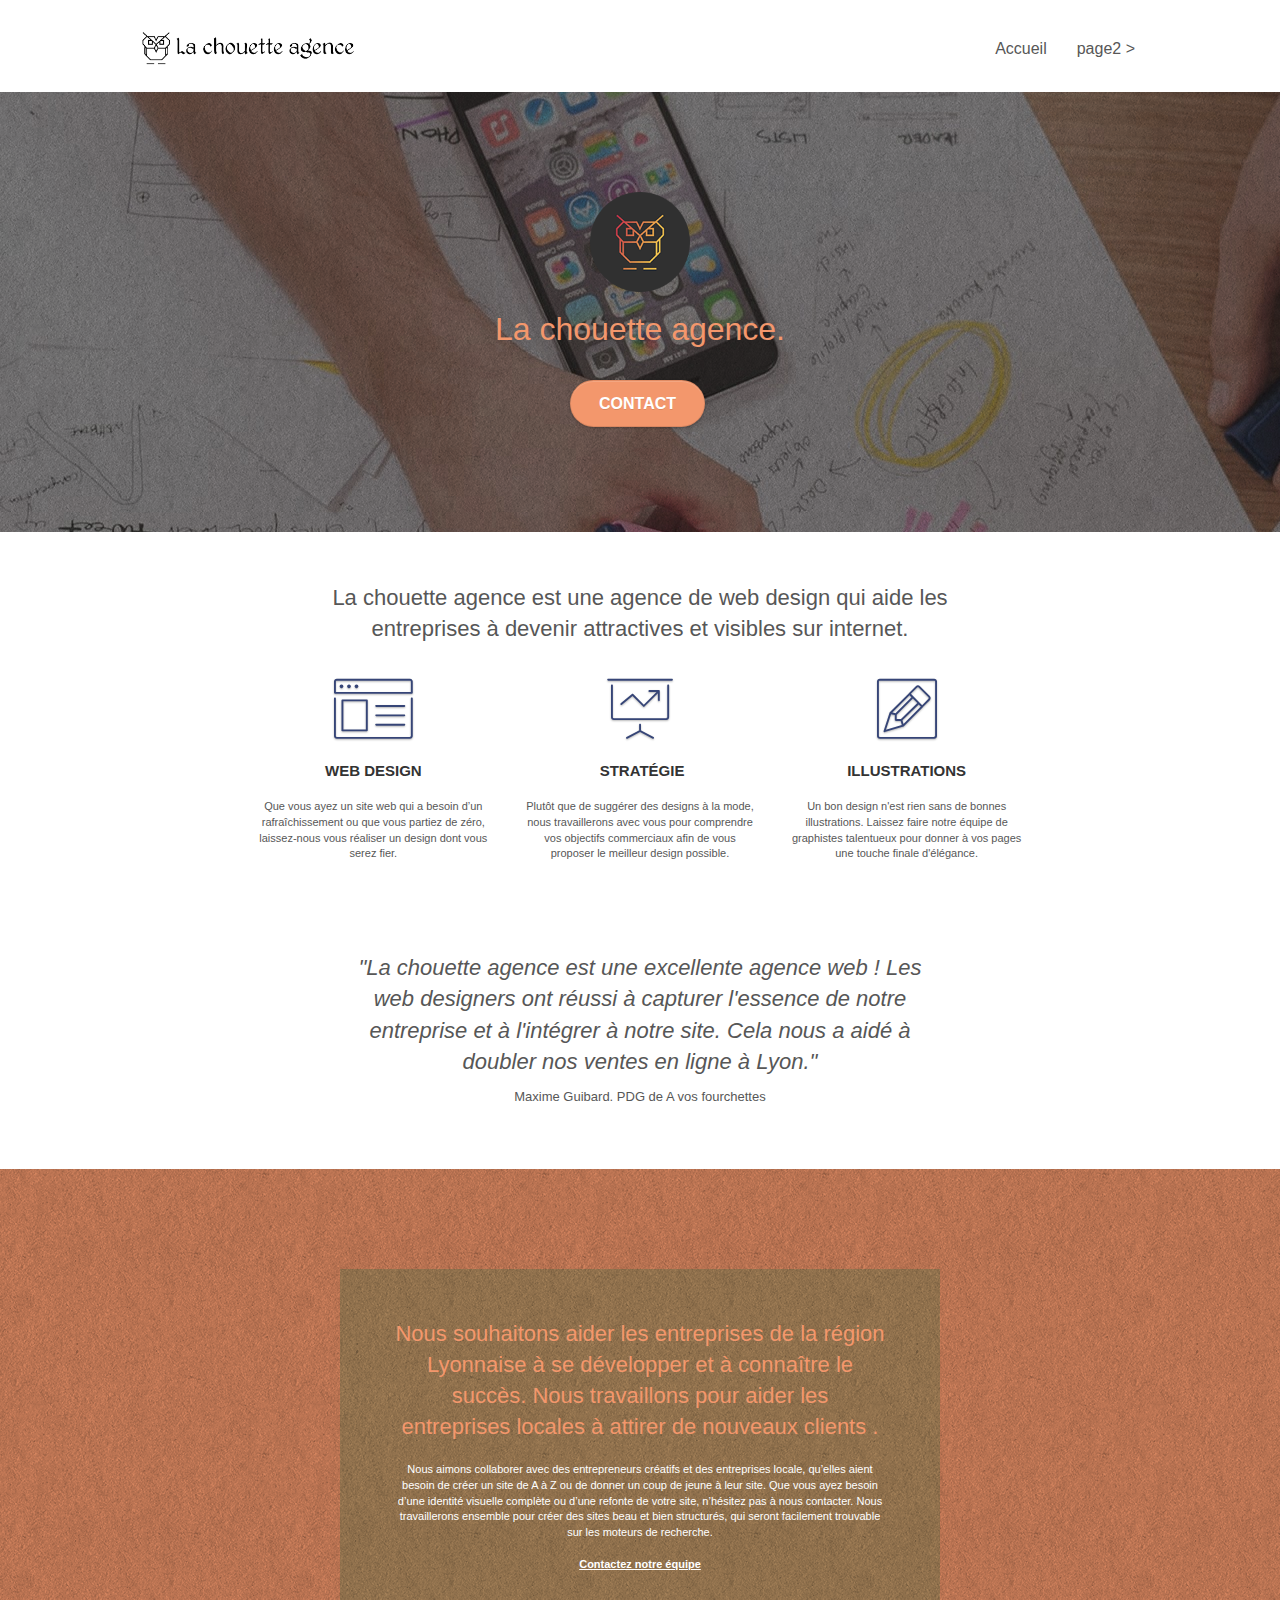
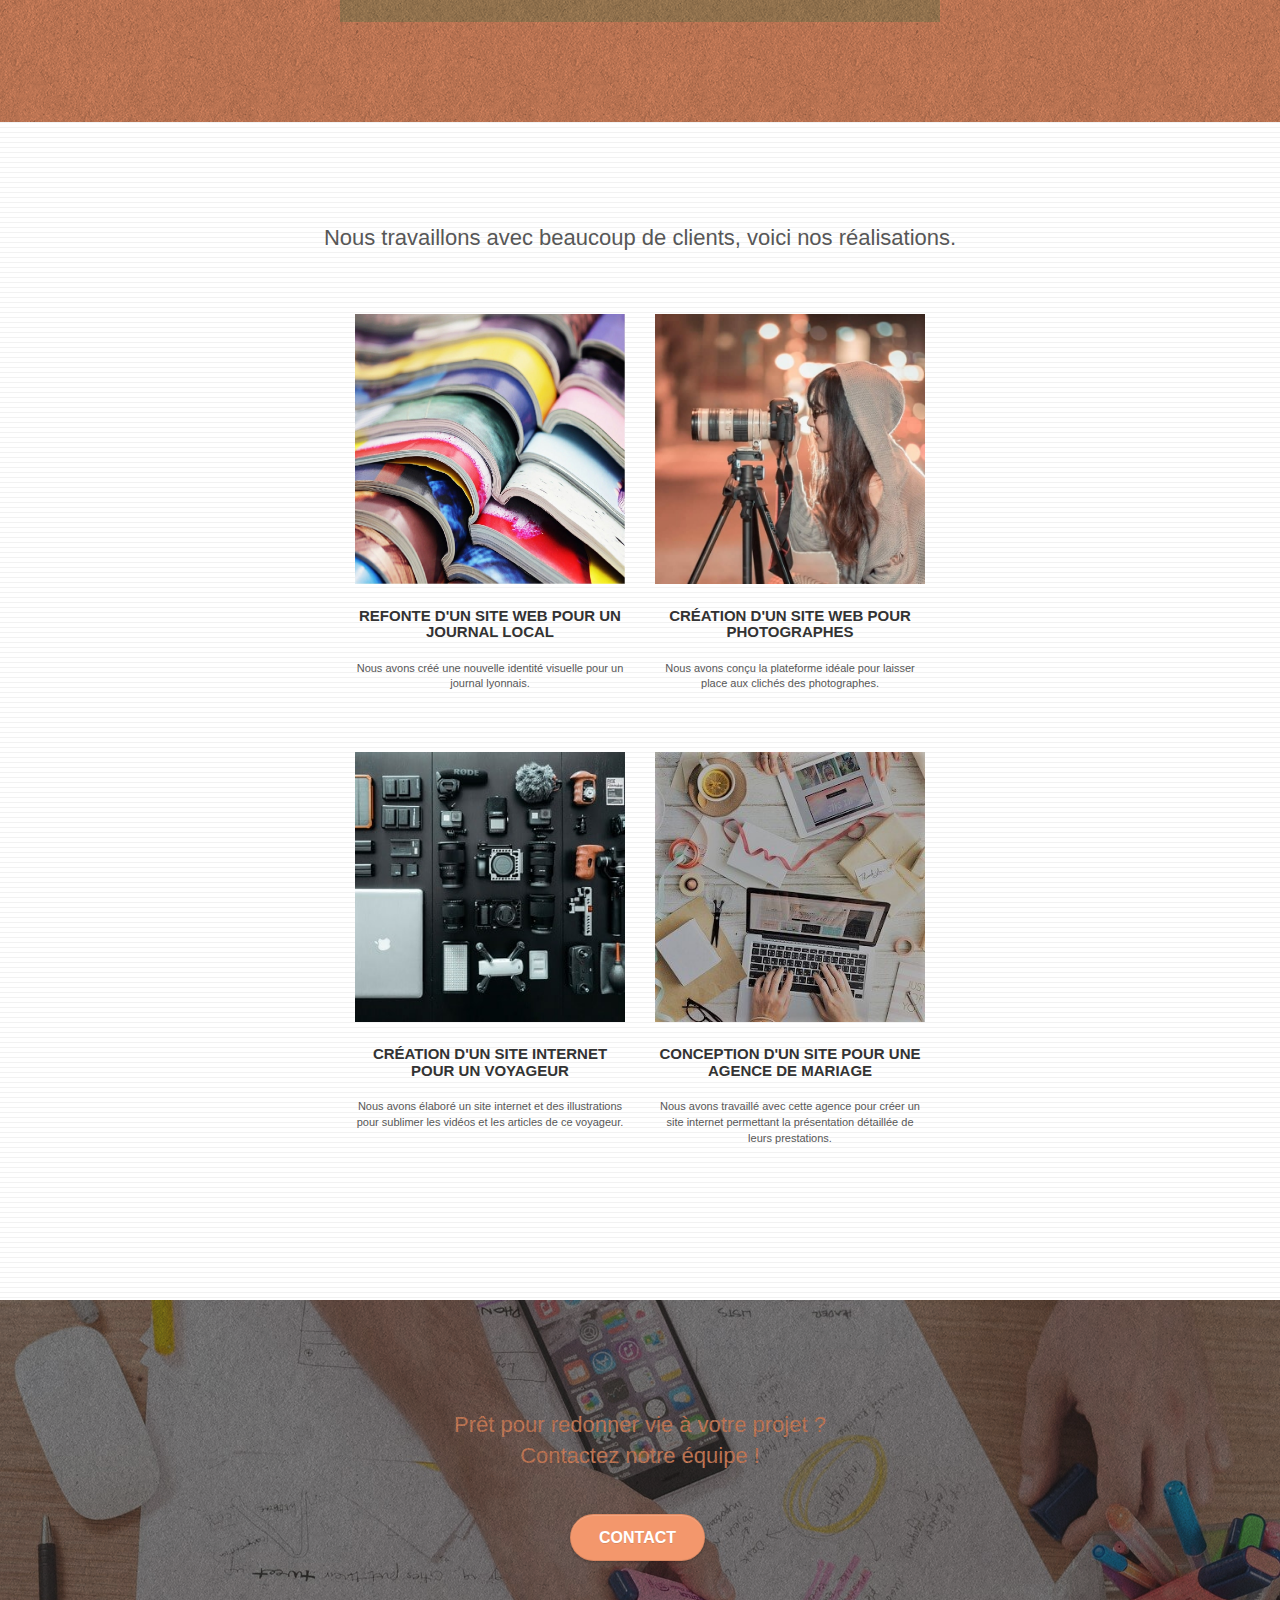
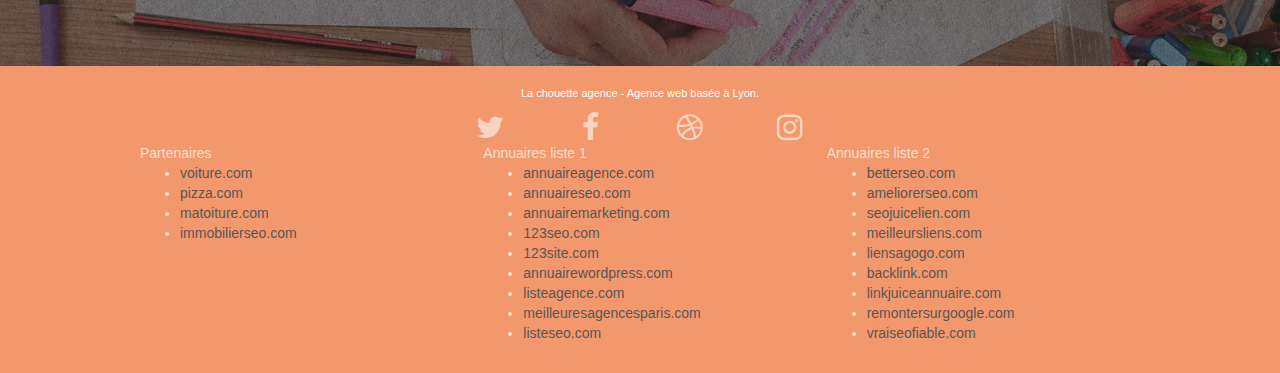
==== index.html @ 2f082a7e "minify css" ====
<!doctype html>
<html lang="fr">
<head>
    <meta charset="utf-8">
    <meta name="keywords" content="agence design paris, agence web à paris, stratégie web, web design, illustrations, design de site web, site web">
    
    <!--Modification de la balise meta description-->
    <meta name="description" content="La chouette agence est une entreprise de webdesign basée sur Lyon qui aide les entreprises à devenir attractives et visibles sur internet.">
    
    <!--Ajout de la balise meta-titre qui apparait dans les résultats des moteurs de recherche.-->
	<title>La chouette agence, experte en webdesign</title>
    
    <meta name="viewport" content="width=device-width, initial-scale=1.0, viewport-fit=cover">
    <link rel="shortcut icon" type="image/png" href="favicon.jpg">
    
	<link rel="stylesheet" type="text/css" href="./css/bootstrap-min.css">
	<link rel="stylesheet" type="text/css" href="style.css">
	<link rel="stylesheet" type="text/css" href="./css/font-awesome-min.css">
	<link rel="stylesheet" type="text/css" href="./css/et-line-min.css">
	
	<!--Ajout de La balise attribut hreflang-->
	<link rel="alternate" hreflang="fr-fr" href="https://aylwen.github.io/GaelleGaret_4_13022021/" />
    
    
    <!--Rajout de defer pour chargerle js sans bloquer le rendu HTML-->
	<script src="./js/jquery-2.1.0.js" defer></script>
	<script src="./js/bootstrap.js" defer></script>
	<script src="./js/blocs.js" defer></script>
	<script src="./js/jquery.touchSwipe.js" defer></script>
	<script src="./js/gmaps.js" defer></script>

    <title>.</title>

    
<!-- Analytics -->
 
<!-- Analytics END -->
    
</head>
<body>
<!-- Principal conteneur -->
<div class="page-container">
    
<!-- bloc-0 -->
<div class="bloc bgc-white l-bloc " id="bloc-0">
	<div class="container bloc-sm">

		<nav class="navbar row">
			<div class="navbar-header">
				<!--<div class="keywords" style="color:#cccccc;font-size:1px;">Agence web à paris, stratégie web, web design, illustrations, design de site web, site web, web, internet, site internet, site</div>-->
				<a class="navbar-brand" href="index.html"><img src="img/la-chouette-agence.png" alt="logo de l'agence webdesign, la meilleure agence" height="40" /></a>
				<!--<div class="keywords" style="color:#cccccc;font-size:1px;">Agence web à paris, stratégie web, web design, illustrations, design de site web, site web, web, internet, site internet, site</div>-->
				<button id="nav-toggle" type="button" class="ui-navbar-toggle navbar-toggle" data-toggle="collapse" data-target=".navbar-1">
					<span class="sr-only">Toggle navigation</span><span class="icon-bar"></span><span class="icon-bar"></span><span class="icon-bar"></span>
				</button>
			</div>
			<div class="collapse navbar-collapse navbar-1 special-dropdown-nav">
				<ul class="site-navigation nav navbar-nav">
					<li>
						<a href="index.html">Accueil</a>
					</li>
					<li>
					</li>
					<li>
						<a href="page2.html">page2 &gt;</a>
					</li>
				</ul>
			</div>
		</nav>
	</div>
</div>
<!-- bloc-0 END -->

<!-- bloc-1-presentation -->
<div class="bloc bgc-dark-slate-blue bg-banniere d-bloc bg-t-edge bloc-bg-texture texture-paper b-parallax" id="bloc-1-hero">
	<div class="container bloc-lg">
		<div class="row tight-width-whitespace">
			<div class="col-sm-12">
				<img src="img/logo-min.png" class="center-block image-resize-mode" width="100" alt="logo de la chouette agence" />
				<h1 class="text-center hero-bloc-text tc-white ">
					La chouette agence.
				</h1>
				<div class="text-center">
					<a href="page2.html" class="btn btn-lg btn-clean btn-rd cta-hero btn-atomic-tangerine" id="cta-hero">Contact</a>
				</div>
			</div>
		</div>
	</div>
</div>
<!-- bloc-1-presentation END -->

<!-- bloc-2-services -->
<div class="bloc bgc-white l-bloc" id="bloc-2-services">
	<div class="container bloc-md">
		<div class="row">
			<div class="col-sm-12 text-center">
				<!--modification SEO <img alt="agence web, agence web paris, web design paris, stratégie web" src="img/title.png" /> -->
                <p class="text-img1">La chouette agence est une agence de web design qui aide les entreprises à devenir attractives et visibles sur internet.</p>
			</div>
		</div>
		<div class="row voffset-lg med-width-whitespace">
			<div class="col-sm-4">
				<div class="text-center">
					<span class="et-icon-browser sm-shadow icon-dark-slate-blue icons icon-lg"></span>
				</div>
				<h3 class="mg-md text-center">
					Web design
				</h3>
				<p class="text-center ">
					Que vous ayez un site web qui a besoin d&rsquo;un rafraîchissement ou que vous partiez de zéro, laissez-nous vous réaliser un design dont vous serez fier.
				</p>
			</div>
			<div class="col-sm-4">
				<div class="text-center">
					<span class="et-icon-presentation sm-shadow icon-dark-slate-blue icons icon-lg"></span>
				</div>
				<h3 class="mg-md text-center">
					&nbsp;Stratégie
				</h3>
				<p class="text-center ">
					Plutôt que de suggérer des designs à la mode, nous travaillerons avec vous pour comprendre vos objectifs commerciaux afin de vous proposer le meilleur design possible.<br>
				</p>
			</div>
			<div class="col-sm-4">
				<div class="text-center">
					<span class="et-icon-edit sm-shadow icon-dark-slate-blue icons icon-lg"></span>
				</div>
				<h3 class="mg-md text-center">
					Illustrations
				</h3>
				<p class="text-center ">
					Un bon design n'est rien sans de bonnes illustrations. Laissez faire notre équipe de graphistes talentueux pour donner à vos pages une touche finale d'élégance.
				</p>
			</div>
		</div>
		<div class="row voffset-lg voffset">
			<div class="col-xs-12 col-md-8 col-md-offset-2 text-center">
				<!--modification SEO <img alt="agence web, agence web paris, web design paris, stratégie web" src="img/citation.png" /> -->
                <p class="text-img2">
                    <em>"La chouette agence est une excellente agence web ! Les web designers ont réussi à capturer l'essence de notre entreprise et à l'intégrer à notre site. Cela nous a aidé à doubler nos ventes en ligne à Lyon."</em>
                    <br>
                    <span class="nom_auteur">Maxime Guibard. PDG de A vos fourchettes</span>
                </p>
			</div>
		</div>
	</div>
</div>
<!-- bloc-2-services END -->

<!-- bloc-3-what-i-do -->
<div class="bloc tc-white bgc-atomic-tangerine bg-presentation d-bloc bloc-bg-texture texture-paper b-parallax" id="bloc-3-what-i-do">
	<div class="container bloc-lg">
		<div class="row tight-width-whitespace black-background">
			<div class="col-sm-12">
				<h2 class="mg-md text-center tc-white">
					Nous souhaitons aider les entreprises de la région Lyonnaise à se développer et à connaître le succès. Nous travaillons pour aider les entreprises locales à attirer de nouveaux clients .<br>
				</h2>
				<p class="text-center white">
					Nous aimons collaborer avec des entrepreneurs créatifs et des entreprises locale, qu’elles aient besoin de créer un site de A à Z ou de donner un coup de jeune à leur site. Que vous ayez besoin d’une identité visuelle complète ou d’une refonte de votre site, n’hésitez pas à nous contacter. Nous travaillerons ensemble pour créer des sites beau et bien structurés, qui seront facilement trouvable sur les moteurs de recherche. <br><br><a class="ltc-white bold-link" href="page2.html">Contactez notre équipe</a><br>
				</p>
			</div>
		</div>
	</div>
</div>
<!-- bloc-3-what-i-do END -->

<!-- bloc-4-portfolio -->
<div class="bloc bgc-white bg-lines-h2-bg bg-repeat l-bloc" id="bloc-4-portfolio">
	<div class="container bloc-lg">
		<div class="row">
			<div class="col-sm-12 text-center">
				<!-- modification SEO <img alt="agence web, agence web paris, web design paris, stratégie web" src="img/title2.png" /> -->
				<p class="text-img3">Nous travaillons avec beaucoup de clients, voici nos réalisations.</p>
			</div>
		</div>
		<div class="row tight-width-whitespace portfolio-row">
			<div class="col-sm-6">
				<a href="#" data-lightbox="img/1-min.jpg" data-gallery-id="gallery-1" data-caption="Refonte d'un site web pour un journal local" data-frame="snapshot-lb"><img src="img/1-min.jpg" alt="image d'exemple montrant la refonte du site web pour un journal" class="img-responsive portfolio-thumb" /></a>
				<h3 class="mg-md text-center">
					Refonte d'un site web pour un journal local
				</h3>
				<p class="text-center">
					Nous avons créé une nouvelle identité visuelle pour un journal lyonnais.
				</p>
			</div>
			<div class="col-sm-6">
				<a href="#" data-lightbox="img/2-min.jpg" data-gallery-id="gallery-1" data-caption="Création d'un site web pour photographes" data-frame="snapshot-lb"><img src="img/2-min.jpg" class="img-responsive portfolio-thumb" alt="image d'exemple montrant la création d'un site web pour des photographes" /></a>
				<h3 class="mg-md text-center">
					Création d'un site web pour photographes
				</h3>
				<p class="text-center">
					Nous avons conçu la plateforme idéale pour laisser place aux clichés des photographes.
				</p>
			</div>
		</div>
		<div class="row tight-width-whitespace portfolio-row">
			<div class="col-sm-6">
				<a href="#" data-lightbox="img/3-min.jpg" data-gallery-id="gallery-1" data-caption="Création d'un site internet pour un voyageur" data-frame="snapshot-lb"><img src="img/3-min.jpg" class="img-responsive portfolio-thumb" alt="image d'exemple montrant la création d'un site web pour voyageur"/></a>
				<h3 class="mg-md text-center">
					Création d'un site internet pour un voyageur
				</h3>
				<p class="text-center">
					Nous avons élaboré un site internet et des illustrations pour sublimer les vidéos et les articles de ce voyageur.
				</p>
			</div>
			<div class="col-sm-6">
				<a href="#" data-lightbox="img/4.jpg" data-gallery-id="gallery-1" data-caption="Conception d'un site pour une agence de mariage" data-frame="snapshot-lb"><img src="img/4.jpg" class="img-responsive portfolio-thumb" alt="image d'exemple montrant la création d'un site web pour une agence de mariage" /></a>
				<h3 class="mg-md text-center">
					Conception d'un site pour une agence de mariage
				</h3>
				<p class="text-center">
					Nous avons travaillé avec cette agence pour créer un site internet permettant la présentation détaillée de leurs prestations.
				</p>
			</div>
		</div>
	</div>
</div>
<!-- bloc-4-portfolio END -->

<!-- bloc-5-cta -->
<div class="bloc bgc-dark-slate-blue bg-banniere d-bloc bloc-bg-texture texture-paper" id="bloc-5-cta">
	<div class="container bloc-lg">
		<div class="row">
			<h2 class="mg-md text-center tc-white">
				Prêt pour redonner vie à votre projet ?<br>Contactez notre équipe !
			</h2>
			<div class="col-sm-12 text-center">
				<a href="page2.html" class="btn btn-atomic-tangerine btn-clean btn-rd btn-lg cta-hero">Contact</a>
			</div>
		</div>
	</div>
</div>
<!-- bloc-5-cta END -->

<!-- Footer - bloc-8 -->
<div class="bloc bgc-atomic-tangerine d-bloc" id="bloc-8">
	<div class="container bloc-sm">
		<div class="row">
			<div class="col-sm-12">
				<p class="text-center white">
					La chouette agence - Agence web basée à Lyon.<br>
				</p>
				<div class="row row-no-gutters social">
					<div class="col-sm-3">
						<div class="text-center">
							<a class="social" href="index.html"><span class="fa fa-twitter icon-md"></span></a>
						</div>
					</div>
					<div class="col-sm-3">
						<div class="text-center">
							<a class="social" href="index.html"><span class="fa fa-facebook icon-md"></span></a>
						</div>
					</div>
					<div class="col-sm-3">
						<div class="text-center">
							<a class="social" href="index.html"><span class="fa fa-dribbble icon-md"></span></a>
						</div>
					</div>
					<div class="col-sm-3">
						<div class="text-center">
							<a class="social" href="index.html"><span class="fa fa-instagram icon-md"></span></a>
						</div>
					</div>
					<!--<div class="keywords" style="color:#F3976C;">Agence web à paris, stratégie web, web design, illustrations, design de site web, site web, web, internet, site internet, site</div>-->
				</div>
				<div class="row">
					<div class="col-sm-4">
						Partenaires
							<ul>
								<li><a href="voiture.com">voiture.com</a></li>
								<li><a href="pizza.com">pizza.com</a></li>
								<li><a href="matoiture.com">matoiture.com</a></li>
								<li><a href="immobilierseo.com">immobilierseo.com</a></li>
							</ul>		
					</div>
					<div class="col-sm-4">
						Annuaires liste 1
						<ul>
							<li><a href="annuaireagence.com">annuaireagence.com</a></li>
							<li><a href="annuaireseo.com">annuaireseo.com</a></li>
							<li><a href="annuairemarketing.com">annuairemarketing.com</a></li>
							<li><a href="123seoture.com">123seo.com</a></li>
							<li><a href="123site.com">123site.com</a></li>
							<li><a href="annuairewordpress.com">annuairewordpress.com</a></li>
							<li><a href="listeagence.com">listeagence.com</a></li>
							<li><a href="meilleuresagencesparis.com">meilleuresagencesparis.com</a></li>
							<li><a href="listeseo.com">listeseo.com</a></li>
						</ul>
					</div>
					<div class="col-sm-4">
						Annuaires liste 2
						<ul>
							<li><a href="betterseo.com">betterseo.com</a></li>
							<li><a href="ameliorerseo.com">ameliorerseo.com</a></li>
							<li><a href="seojuicelien.com">seojuicelien.com</a></li>
							<li><a href="meilleursliens.com">meilleursliens.com</a></li>
							<li><a href="liensagogo.com">liensagogo.com</a></li>
							<li><a href="backlink.com">backlink.com</a></li>
							<li><a href="linkjuiceannuaire.com">linkjuiceannuaire.com</a></li>
							<li><a href="remontersurgoogle.com">remontersurgoogle.com</a></li>
							<li><a href="vraiseofiable.com">vraiseofiable.com</a></li>
						</ul>
					</div>
				</div>
			</div>
		</div>
	</div>
</div>
<!-- Footer - bloc-8 END -->

</div>
<!-- Principal conteneur END -->
    

</body>
</html>
---- style.css ----
body {
    margin: 0;
    padding: 0;
    background: #FFF;
    overflow-x: hidden;
    -webkit-font-smoothing: antialiased;
    -moz-osx-font-smoothing: grayscale;
}

a,
button {
    transition: all .3s ease-in-out;
    outline: none!important;
}

a:hover {
    text-decoration: none;
    cursor: pointer;
}

#page-loading-blocs-notifaction {
    position: fixed;
    top: 0;
    bottom: 0;
    width: 100%;
    z-index: 100000;
    background: #FFFFFF url("img/pageload-spinner.gif") no-repeat center center;
}

.bloc {
    width: 100%;
    clear: both;
    background: 50% 50% no-repeat;
    padding: 0 50px;
    -webkit-background-size: cover;
    -moz-background-size: cover;
    -o-background-size: cover;
    background-size: cover;
    position: relative;
}

.bloc .container {
    padding-left: 0;
    padding-right: 0;
}

.bloc-lg {
    padding: 100px 50px;
}

.bloc-md {
    padding: 50px;
}

.bloc-sm {
    padding: 20px 50px;
}

.bg-center,
.bg-l-edge,
.bg-r-edge,
.bg-t-edge,
.bg-b-edge,
.bg-tl-edge,
.bg-bl-edge,
.bg-tr-edge,
.bg-br-edge,
.bg-repeat {
    -webkit-background-size: auto!important;
    -moz-background-size: auto!important;
    -o-background-size: auto!important;
    background-size: auto!important;
}

.bg-repeat {
    background: repeat;
}

.bg-t-edge {
    background: top no-repeat;
}

.bloc-bg-texture::before {
    content: "";
    background-size: 2px 2px;
    position: absolute;
    top: 0;
    bottom: 0;
    left: 0;
    right: 0;
}

.texture-paper::before {
    background: url("img/texture-paper-min.png");
    background-size: 280px 280px;
}

.b-parallax {
    background-attachment: fixed;
}

.d-bloc {
    color: rgba(255, 255, 255, .7);
}

.d-bloc button:hover {
    color: rgba(255, 255, 255, .9);
}

.d-bloc .icon-round,
.d-bloc .icon-square,
.d-bloc .icon-rounded,
.d-bloc .icon-semi-rounded-a,
.d-bloc .icon-semi-rounded-b {
    border-color: rgba(255, 255, 255, .9);
}

.d-bloc .divider-h span {
    border-color: rgba(255, 255, 255, .2);
}

.d-bloc .a-btn,
.d-bloc .navbar a,
.d-bloc .navbar-brand,
.d-bloc a .icon-sm,
.d-bloc a .icon-md,
.d-bloc a .icon-lg,
.d-bloc a .icon-xl,
.d-bloc h1 a,
.d-bloc h2 a,
.d-bloc h3 a,
.d-bloc h4 a,
.d-bloc h5 a,
.d-bloc h6 a,
.d-bloc p a {
    color: rgba(255, 255, 255, .6);
}

.d-bloc .a-btn:hover,
.d-bloc .navbar a:hover,
.d-bloc .navbar-brand:hover,
.d-bloc a:hover .icon-sm,
.d-bloc a:hover .icon-md,
.d-bloc a:hover .icon-lg,
.d-bloc a:hover .icon-xl,
.d-bloc h1 a:hover,
.d-bloc h2 a:hover,
.d-bloc h3 a:hover,
.d-bloc h4 a:hover,
.d-bloc h5 a:hover,
.d-bloc h6 a:hover,
.d-bloc p a:hover {
    color: rgba(255, 255, 255, 1);
}

.d-bloc .navbar-toggle .icon-bar {
    background: rgba(255, 255, 255, 1);
}

.d-bloc .btn-wire,
.d-bloc .btn-wire:hover {
    color: rgba(255, 255, 255, 1);
    border-color: rgba(255, 255, 255, 1);
}

.d-bloc .panel {
    color: rgba(0, 0, 0, .5);
}

.d-bloc .panel button:hover {
    color: rgba(0, 0, 0, .7);
}

.d-bloc .panel icon {
    border-color: rgba(0, 0, 0, .7);
}

.d-bloc .panel .divider-h span {
    border-color: rgba(0, 0, 0, .1);
}

.d-bloc .panel .a-btn {
    color: rgba(0, 0, 0, .6);
}

.d-bloc .panel .a-btn:hover {
    color: rgba(0, 0, 0, 1);
}

.d-bloc .panel .btn-wire,
.d-bloc .panel .btn-wire:hover {
    color: rgba(0, 0, 0, .7);
    border-color: rgba(0, 0, 0, .3);
}

.d-bloc .panel,
.l-bloc {
    color: rgba(0, 0, 0, .5);
}

.d-bloc .panel button:hover,
.l-bloc button:hover {
    color: rgba(0, 0, 0, .7);
}

.l-bloc .icon-round,
.l-bloc .icon-square,
.l-bloc .icon-rounded,
.l-bloc .icon-semi-rounded-a,
.l-bloc .icon-semi-rounded-b {
    border-color: rgba(0, 0, 0, .7);
}

.d-bloc .panel .divider-h span,
.l-bloc .divider-h span {
    border-color: rgba(0, 0, 0, .1);
}

.d-bloc .panel .a-btn,
.l-bloc .a-btn,
.l-bloc .navbar a,
.l-bloc .navbar-brand,
.l-bloc a .icon-sm,
.l-bloc a .icon-md,
.l-bloc a .icon-lg,
.l-bloc a .icon-xl,
.l-bloc h1 a,
.l-bloc h2 a,
.l-bloc h3 a,
.l-bloc h4 a,
.l-bloc h5 a,
.l-bloc h6 a,
.l-bloc p a {
    color: rgba(0, 0, 0, .6);
}

.d-bloc .panel .a-btn:hover,
.l-bloc .a-btn:hover,
.l-bloc .navbar a:hover,
.l-bloc .navbar-brand:hover,
.l-bloc a:hover .icon-sm,
.l-bloc a:hover .icon-md,
.l-bloc a:hover .icon-lg,
.l-bloc a:hover .icon-xl,
.l-bloc h1 a:hover,
.l-bloc h2 a:hover,
.l-bloc h3 a:hover,
.l-bloc h4 a:hover,
.l-bloc h5 a:hover,
.l-bloc h6 a:hover,
.l-bloc p a:hover {
    color: rgba(0, 0, 0, 1);
}

.l-bloc .navbar-toggle .icon-bar {
    color: rgba(0, 0, 0, .6);
}

.d-bloc .panel .btn-wire,
.d-bloc .panel .btn-wire:hover,
.l-bloc .btn-wire,
.l-bloc .btn-wire:hover {
    color: rgba(0, 0, 0, .7);
    border-color: rgba(0, 0, 0, .3);
}

.voffset {
    margin-top: 30px;
}

.voffset-lg {
    margin-top: 80px;
}

.row-no-gutters {
    margin-right: 0;
    margin-left: 0;
}

.row.row-no-gutters > [class^="col-"],
.row.row-no-gutters > [class*=" col-"] {
    padding-right: 0;
    padding-left: 0;
}

#bloc-1-hero h1 {
    font-size: 32px;
}

.navbar {
    margin-bottom: 0;
    z-index: 1;
}

.navbar-brand {
    height: auto;
    padding: 3px 15px;
    font-size: 25px;
    font-weight: normal;
    font-weight: 600;
    line-height: 44px;
}

.navbar-brand img {
    max-height: 200px;
    margin: 0 5px 0 0;
    display: inline;
}

.navbar-brand img[src$=svg] {
    min-width: 100px;
}

.nav-center .navbar-brand img {
    margin: 0;
}

.navbar .nav {
    padding-top: 2px;
    margin-right: -16px;
    float: right;
    z-index: 1;
}

.nav > li {
    float: left;
    margin-top: 4px;
    font-size: 16px;
}

.navbar-nav .open .dropdown-menu > li > a {
    text-align: inherit;
}

.nav > li a:hover,
.nav > li a:focus {
    background: transparent;
}

.navbar-toggle {
    margin: 10px 10px 0 0;
    border: 0px;
}

.navbar-toggle:hover {
    background: transparent!important;
}

.navbar-toggle .icon-bar {
    background-color: rgba(0, 0, 0, .5);
    width: 26px;
}

.nav-invert .navbar .nav {
    float: left;
}

.nav-invert .navbar-header,
.nav-invert .navbar-brand {
    float: right;
    position: relative;
    z-index: 2;
}

@media (min-width: 768px) {
    .site-navigation {
        position: absolute;
        top: 50%;
        right: 20px;
        transform: translate(0, -50%);
        -webkit-transform: translateY(-50%);
    }
    .nav > li .dropdown-menu a,
    .nav > li .dropdown-menu a:hover {
        color: #484848;
    }
    .nav-invert .site-navigation {
        left: 0;
        right: 0;
    }
    .nav-center {
        text-align: center;
    }
    .nav-center .navbar-header {
        width: 100%;
    }
    .nav-center .navbar-header,
    .nav-center .navbar-brand,
    .nav-center .nav > li {
        float: none;
        display: inline-block;
    }
    .nav-center .site-navigation {
        position: relative;
        width: 100%;
        right: 0;
        margin-right: 0px;
        margin-top: 20px;
    }
    .nav-center.mini-nav .navbar-toggle {
        float: none;
        margin: 10px auto 0;
    }
}

.nav > li > .dropdown a {
    background: none!important;
    display: block;
    padding: 14px 15px;
}

nav .caret {
    margin: 0 5px;
}

.dropdown-menu .dropdown-menu {
    top: -8px;
    left: 100%;
}

.dropdown-menu .dropmenu-flow-right {
    top: 100%;
    left: 0;
    margin-left: -1px;
    border-top-left-radius: 0;
    border-top-right-radius: 0;
}

.dropdown-menu .dropdown span {
    border: 4px solid black;
    border-top-color: transparent;
    border-right-color: transparent;
    border-bottom-color: transparent;
    margin: 6px -5px 0 0!important;
    float: right;
}

.mg-md {
    margin-top: 10px;
    margin-bottom: 20px;
}

.mg-lg {
    margin-top: 10px;
    margin-bottom: 40px;
}

.btn {
    margin: 0 5px 5px 0;
}

.btn.pull-right {
    margin: 0 0 5px 5px;
}

.btn-d,
.btn-d:hover,
.btn-d:focus {
    color: #FFF;
    background: rgba(0, 0, 0, .3);
}

button {
    outline: none!important;
}

.btn-rd {
    border-radius: 40px;
}

.btn-clean {
    border: 1px solid rgba(0, 0, 0, .08);
    border-bottom-color: rgba(0, 0, 0, .1);
    text-shadow: 0 1px 0 rgba(0, 0, 1, .1);
    box-shadow: 0 1px 3px rgba(0, 0, 1, .25), inset 0 1px 0 0 rgba(255, 255, 255, .15);
}

.icon-md {
    font-size: 30px!important;
}

.icon-lg {
    font-size: 60px!important;
}

.sm-shadow {
    text-shadow: 0 1px 2px rgba(0, 0, 0, .3);
}

.panel-sq,
.panel-sq .panel-heading,
.panel-sq .panel-footer {
    border-radius: 0;
}

.panel-rd {
    border-radius: 30px;
}

.panel-rd .panel-heading {
    border-radius: 29px 29px 0 0;
}

.panel-rd .panel-footer {
    border-radius: 0 0 29px 29px;
}

.form-control {
    border-color: rgba(0, 0, 0, .1);
    box-shadow: none;
}

.scrollToTop {
    width: 40px;
    height: 40px;
    position: fixed;
    bottom: 20px;
    right: 20px;
    opacity: 0;
    z-index: 500;
    transition: all .3s ease-in-out;
}

.scrollToTop span {
    margin-top: 6px;
}

.showScrollTop {
    font-size: 14px;
    opacity: 1;
}

a[data-lightbox] {
    position: relative;
    display: block;
    text-align: center;
}

a[data-lightbox]:hover::before {
    content: "+";
    font-family: "HelveticaNeue-Light", "Helvetica Neue Light", "Helvetica Neue", Helvetica, Arial;
    font-size: 32px;
    width: 50px;
    height: 50px;
    margin-left: -25px;
    border-radius: 50%;
    background: rgba(0, 0, 0, .6);
    color: #FFF;
    font-weight: 100;
    z-index: 1;
    position: absolute;
    top: 50%;
    transform: translateY(-50%);
    -webkit-transform: translateY(-50%);
}

a[data-lightbox]:hover img {
    opacity: 0.6;
    -webkit-animation-fill-mode: none;
    animation-fill-mode: none;
}

#lightbox-modal {
    display: flex;
    align-items: center;
}

#lightbox-modal .modal-dialog {
    width: 90%;
    max-width: 900px;
    margin: 0 auto 0;
}

#lightbox-modal .modal-dialog img {
    max-height: 90vh;
    margin: 0 auto;
}

.lightbox-caption {
    padding: 20px;
    color: #FFF;
    background: rgba(0, 0, 0, .5);
    position: absolute;
    left: 15px;
    right: 15px;
    bottom: 5px;
}

.close-lightbox {
    color: #FFF;
    font-size: 30px;
    position: absolute;
    top: 20px;
    right: 20px;
    z-index: 20;
    background: rgba(0, 0, 0, .5);
    border: none;
    line-height: 30px;
    padding: 0 9px 5px;
    opacity: 0.3;
}

.close-lightbox:hover,
.next-lightbox:hover,
.prev-lightbox:hover {
    opacity: 1.0;
    color: #FFF;
}

.next-lightbox,
.prev-lightbox {
    font-size: 20px;
    color: rgba(255, 255, 255, .9);
    background: rgba(0, 0, 0, .5);
    transition: all .2s ease-in-out;
    position: absolute;
    top: 45%;
    z-index: 1;
    opacity: 0.4;
}

.next-lightbox {
    padding: 6px 8px 1px 13px;
    right: 25px;
}

.prev-lightbox {
    padding: 6px 13px 1px 10px;
    left: 25px;
}

.snapshot-lb .modal-body {
    padding-bottom: 45px;
}

.snapshot-lb .lightbox-caption {
    padding: 0;
    color: rgba(0, 0, 0, .5);
    background: none;
}

h1,
h2,
h3,
h4,
h5,
h6,
p,
label,
.btn,
a {
    font-family: "helvetica";
    font-weight: 400;
    color: #575757!important;
}

.container {
    max-width: 1000px;
}

.hero-bloc-text {
    font-size: 38px;
}

.hero-bloc-text-sub {
    font-size: 36px;
}

.statement-bloc-text {
    line-height: 26px;
    font-style: italic;
    font-size: 20px;
    text-align: center;
    font-weight: lighter;
    max-width: 520px;
    margin: auto auto auto auto;
}

p {
    font-size: 11px;
}

.tight-width-whitespace {
    max-width: 600px;
    margin: auto auto auto auto;
}

.h1 {
    font-size: 20px;
    font-family: "Open Sans";
}

.cta-hero {
    margin-top: 22px;
    color: #FFFFFF!important;
    text-transform: uppercase;
    padding: 12px 28px 12px 28px;
    font-size: 16px;
    font-weight: 700;
}

.social {
    max-width: 400px;
    margin: auto auto auto auto;
}

h2 {
    font-size: 22px;
    line-height: 1.4em;
}

h3 {
    font-size: 15px;
    text-transform: uppercase;
    font-weight: 700;
    color: #333333!important;
}

.med-width-whitespace {
    max-width: 800px;
    margin: auto auto auto auto;
    box-shadow: 0px 0px 0px #000000;
}

h1 {
    color: #333333!important;
}

h4 {
    color: #333333!important;
}

.icons {
    margin-bottom: 14px;
    margin-top: 24px;
}

.white {
    color: #FFFFFF!important;
}

.portfolio-thumb {
    margin-bottom: 24px;
}

.portfolio-row {
    margin-bottom: 44px;
    margin-top: 50px;
}

.avatar {
    box-shadow: 0px 4px 9px rgba(0, 0, 0, 0.3);
}

.black-background {
    background-color: rgba(165, 147, 99, 0.7);
    padding: 40px 40px 40px 40px;
}

.bold-link {
    font-weight: 900;
    text-decoration: underline!important;
}

.bgc-white {
    background-color: #FFFFFF;
}

.bgc-dark-slate-blue {
    background-color: #364577;
}

.bgc-atomic-tangerine {
    background-color: #F3976C;
}

.tc-white {
    color: #F3976C!important;
}

.btn-atomic-tangerine {
    background: #F3976C;
    color: #FFFFFF!important;
}

.btn-atomic-tangerine:hover {
    background: #c27956!important;
    color: #FFFFFF!important;
}

.ltc-white {
    color: #FFFFFF!important;
}

.ltc-white:hover {
    color: #cccccc!important;
}

.ltc-atomic-tangerine {
    color: #F3976C!important;
}

.ltc-atomic-tangerine:hover {
    color: #c27956!important;
}

.icon-dark-slate-blue {
    color: #364577!important;
    border-color: #364577!important;
}

.bg-dots-bg {
    background-image: url("img/dots-bg.png");
}

.bg-lines-h2-bg {
    background-image: url("img/lines-h2-bg.png");
}

.bg-banniere {
    background-image: url("img/la-chouette-agence-banniere.jpg");
}

.bg-presentation {
    background-image: url("img/image-de-presentation-min.jpg");
}

@media (max-width: 1024px) {
    .bloc {
        padding-left: 20px;
        padding-right: 20px;
    }
    .bloc.full-width-bloc,
    .bloc-tile-2.full-width-bloc .container,
    .bloc-tile-3.full-width-bloc .container,
    .bloc-tile-4.full-width-bloc .container {
        padding-left: 0;
        padding-right: 0;
    }
}

@media (max-width: 992px) and (min-width: 768px) {
    .navbar .nav {
        max-width: 80%
    }
    .nav-center.navbar .nav {
        max-width: 100%
    }
}

@media only screen and (min-device-width: 768px) and (max-device-width: 1024px) and (orientation: landscape) {
    .b-parallax {
        background-attachment: scroll;
    }
}

@media only screen and (min-device-width: 1024px) and (max-device-width: 1366px) and (-webkit-min-device-pixel-ratio: 1.5) {
    .b-parallax {
        background-attachment: scroll;
    }
}

@media (max-width: 991px) {
    .container {
        width: 100%;
    }
    .b-parallax {
        background-attachment: scroll;
    }
    .page-container,
    #hero-bloc {
        overflow-x: hidden;
        position: relative;
    }
    .bloc {
        padding-left: constant(safe-area-inset-left);
        padding-right: constant(safe-area-inset-right);
    }
    .bloc-group,
    .bloc-group .bloc {
        display: block;
        width: 100%;
    }
    .bloc-fill-screen .fill-bloc-top-edge,
    .bloc-fill-screen .fill-bloc-bottom-edge {
        padding: 0 20px;
        padding-left: constant(safe-area-inset-left);
        padding-right: constant(safe-area-inset-right);
    }
}

@media (max-width: 767px) {
    .page-container {
        overflow-x: hidden;
        position: relative;
    }
    h1,
    h2,
    h3,
    h4,
    h5,
    h6,
    p,
    #disqus_thread {
        padding-left: 10px!important;
        padding-right: 10px!important;
    }
    .b-parallax {
        background-attachment: scroll;
    }
    .navbar .nav {
        padding-top: 0;
        border-top: 1px solid rgba(0, 0, 0, .2);
        float: none!important;
    }
    .navbar.row {
        margin-left: 0;
        margin-right: 0;
    }
    .site-navigation {
        position: inherit;
        transform: none;
        -webkit-transform: none;
        -ms-transform: none;
    }
    .nav > li {
        margin-top: 0;
        border-bottom: 1px solid rgba(0, 0, 0, .1);
        background: rgba(0, 0, 0, .05);
        text-align: left;
        padding-left: 15px;
        width: 100%;
    }
    .nav > li:hover {
        background: rgba(0, 0, 0, .08);
    }
    .dropdown .dropdown a .caret {
        float: none;
        margin: 5px 0 0 10px!important;
        border: 4px solid black;
        border-bottom-color: transparent;
        border-right-color: transparent;
        border-left-color: transparent;
    }
    #hero-bloc .navbar .nav {
        background: rgba(0, 0, 0, .8);
    }
    #hero-bloc .navbar .nav a {
        color: rgba(255, 255, 255, .6);
    }
    .hero {
        padding: 50px 0;
    }
    .hero-nav {
        left: -1px;
        right: -1px;
    }
    .navbar-collapse {
        padding: 0;
        overflow-x: hidden;
        -webkit-box-shadow: none;
        box-shadow: none;
    }
    .navbar-brand img {
        max-height: 40px;
        width: auto;
    }
    .nav-invert .navbar-header {
        float: none;
        width: 100%;
    }
    .nav-invert .navbar-toggle {
        float: left;
        margin-left: 10px;
    }
    .bloc {
        padding-left: 0;
        padding-right: 0;
    }
    .bloc-xxl,
    .bloc-xl,
    .bloc-lg {
        padding: 40px 0;
    }
    .bloc-sm,
    .bloc-md {
        padding-left: 0;
        padding-right: 0;
    }
    .bloc-tile-2 .container,
    .bloc-tile-3 .container,
    .bloc-tile-4 .container,
    .bloc-fill-screen .fill-bloc-top-edge,
    .bloc-fill-screen .fill-bloc-bottom-edge {
        padding-left: 0;
        padding-right: 0;
    }
    .a-block {
        padding: 0 10px;
    }
    .btn-dwn {
        display: none;
    }
    .voffset {
        margin-top: 5px;
    }
    .voffset-md {
        margin-top: 20px;
    }
    .voffset-lg {
        margin-top: 30px;
    }
    form {
        padding: 5px;
    }
    .close-lightbox {
        display: inline-block;
    }
    .blocsapp-device-iphone5 {
        background-size: 216px 425px;
        padding-top: 60px;
        width: 216px;
        height: 425px;
    }
    .blocsapp-device-iphone5 img {
        width: 180px;
        height: 320px;
    }
}

@media (max-width: 400px) {
    .bloc {
        padding-left: 0;
        padding-right: 0;
    }
}

@media (max-width: 767px) {
    .bloc-mob-center-text {
        text-align: center;
    }
}

.text-img1,.text-img3{
	font-size:22px;
	padding-left:18%;
	padding-right:18%;
}
.text-img2{
	font-size:22px;
	padding-left:5%;
	padding-right:5%;
}
.nom_auteur{
	font-size:13px;
	}
@media (max-width:730px){
	.text-img1,.text-img3,.text-img2{
		margin-left:5%;margin-right:5%
	}
}
@media (max-width:767px){
	.carte_agence{
		margin-left:2%
	}
}
---- css/et-line-min.css ----
@font-face{font-family:et-line;src:url(../fonts/et-line.eot);src:url(../fonts/et-line.eot?#iefix) format('embedded-opentype'),url(../fonts/et-line.woff) format('woff'),url(../fonts/et-line.ttf) format('truetype'),url(../fonts/et-line.svg#et-line) format('svg');font-weight:400;font-style:normal;font-display:swap}.et-icon-adjustments,.et-icon-alarmclock,.et-icon-anchor,.et-icon-aperture,.et-icon-attachment,.et-icon-bargraph,.et-icon-basket,.et-icon-beaker,.et-icon-bike,.et-icon-book-open,.et-icon-briefcase,.et-icon-browser,.et-icon-calendar,.et-icon-camera,.et-icon-caution,.et-icon-chat,.et-icon-circle-compass,.et-icon-clipboard,.et-icon-clock,.et-icon-cloud,.et-icon-compass,.et-icon-desktop,.et-icon-dial,.et-icon-document,.et-icon-documents,.et-icon-download,.et-icon-dribbble,.et-icon-edit,.et-icon-envelope,.et-icon-expand,.et-icon-facebook,.et-icon-flag,.et-icon-focus,.et-icon-gears,.et-icon-genius,.et-icon-gift,.et-icon-global,.et-icon-globe,.et-icon-googleplus,.et-icon-grid,.et-icon-happy,.et-icon-hazardous,.et-icon-heart,.et-icon-hotairballoon,.et-icon-hourglass,.et-icon-key,.et-icon-laptop,.et-icon-layers,.et-icon-lifesaver,.et-icon-lightbulb,.et-icon-linegraph,.et-icon-linkedin,.et-icon-lock,.et-icon-magnifying-glass,.et-icon-map,.et-icon-map-pin,.et-icon-megaphone,.et-icon-mic,.et-icon-mobile,.et-icon-newspaper,.et-icon-notebook,.et-icon-paintbrush,.et-icon-paperclip,.et-icon-pencil,.et-icon-phone,.et-icon-picture,.et-icon-pictures,.et-icon-piechart,.et-icon-presentation,.et-icon-pricetags,.et-icon-printer,.et-icon-profile-female,.et-icon-profile-male,.et-icon-puzzle,.et-icon-quote,.et-icon-recycle,.et-icon-refresh,.et-icon-ribbon,.et-icon-rss,.et-icon-sad,.et-icon-scissors,.et-icon-scope,.et-icon-search,.et-icon-shield,.et-icon-speedometer,.et-icon-strategy,.et-icon-streetsign,.et-icon-tablet,.et-icon-target,.et-icon-telescope,.et-icon-toolbox,.et-icon-tools,.et-icon-tools-2,.et-icon-trophy,.et-icon-tumblr,.et-icon-twitter,.et-icon-upload,.et-icon-video,.et-icon-wallet,.et-icon-wine{font-family:et-line;font-style:normal;font-weight:400;font-variant:normal;text-transform:none;line-height:1;-webkit-font-smoothing:antialiased;-moz-osx-font-smoothing:grayscale;display:inline-block}.et-icon-mobile:before{content:"\e000"}.et-icon-laptop:before{content:"\e001"}.et-icon-desktop:before{content:"\e002"}.et-icon-tablet:before{content:"\e003"}.et-icon-phone:before{content:"\e004"}.et-icon-document:before{content:"\e005"}.et-icon-documents:before{content:"\e006"}.et-icon-search:before{content:"\e007"}.et-icon-clipboard:before{content:"\e008"}.et-icon-newspaper:before{content:"\e009"}.et-icon-notebook:before{content:"\e00a"}.et-icon-book-open:before{content:"\e00b"}.et-icon-browser:before{content:"\e00c"}.et-icon-calendar:before{content:"\e00d"}.et-icon-presentation:before{content:"\e00e"}.et-icon-picture:before{content:"\e00f"}.et-icon-pictures:before{content:"\e010"}.et-icon-video:before{content:"\e011"}.et-icon-camera:before{content:"\e012"}.et-icon-printer:before{content:"\e013"}.et-icon-toolbox:before{content:"\e014"}.et-icon-briefcase:before{content:"\e015"}.et-icon-wallet:before{content:"\e016"}.et-icon-gift:before{content:"\e017"}.et-icon-bargraph:before{content:"\e018"}.et-icon-grid:before{content:"\e019"}.et-icon-expand:before{content:"\e01a"}.et-icon-focus:before{content:"\e01b"}.et-icon-edit:before{content:"\e01c"}.et-icon-adjustments:before{content:"\e01d"}.et-icon-ribbon:before{content:"\e01e"}.et-icon-hourglass:before{content:"\e01f"}.et-icon-lock:before{content:"\e020"}.et-icon-megaphone:before{content:"\e021"}.et-icon-shield:before{content:"\e022"}.et-icon-trophy:before{content:"\e023"}.et-icon-flag:before{content:"\e024"}.et-icon-map:before{content:"\e025"}.et-icon-puzzle:before{content:"\e026"}.et-icon-basket:before{content:"\e027"}.et-icon-envelope:before{content:"\e028"}.et-icon-streetsign:before{content:"\e029"}.et-icon-telescope:before{content:"\e02a"}.et-icon-gears:before{content:"\e02b"}.et-icon-key:before{content:"\e02c"}.et-icon-paperclip:before{content:"\e02d"}.et-icon-attachment:before{content:"\e02e"}.et-icon-pricetags:before{content:"\e02f"}.et-icon-lightbulb:before{content:"\e030"}.et-icon-layers:before{content:"\e031"}.et-icon-pencil:before{content:"\e032"}.et-icon-tools:before{content:"\e033"}.et-icon-tools-2:before{content:"\e034"}.et-icon-scissors:before{content:"\e035"}.et-icon-paintbrush:before{content:"\e036"}.et-icon-magnifying-glass:before{content:"\e037"}.et-icon-circle-compass:before{content:"\e038"}.et-icon-linegraph:before{content:"\e039"}.et-icon-mic:before{content:"\e03a"}.et-icon-strategy:before{content:"\e03b"}.et-icon-beaker:before{content:"\e03c"}.et-icon-caution:before{content:"\e03d"}.et-icon-recycle:before{content:"\e03e"}.et-icon-anchor:before{content:"\e03f"}.et-icon-profile-male:before{content:"\e040"}.et-icon-profile-female:before{content:"\e041"}.et-icon-bike:before{content:"\e042"}.et-icon-wine:before{content:"\e043"}.et-icon-hotairballoon:before{content:"\e044"}.et-icon-globe:before{content:"\e045"}.et-icon-genius:before{content:"\e046"}.et-icon-map-pin:before{content:"\e047"}.et-icon-dial:before{content:"\e048"}.et-icon-chat:before{content:"\e049"}.et-icon-heart:before{content:"\e04a"}.et-icon-cloud:before{content:"\e04b"}.et-icon-upload:before{content:"\e04c"}.et-icon-download:before{content:"\e04d"}.et-icon-target:before{content:"\e04e"}.et-icon-hazardous:before{content:"\e04f"}.et-icon-piechart:before{content:"\e050"}.et-icon-speedometer:before{content:"\e051"}.et-icon-global:before{content:"\e052"}.et-icon-compass:before{content:"\e053"}.et-icon-lifesaver:before{content:"\e054"}.et-icon-clock:before{content:"\e055"}.et-icon-aperture:before{content:"\e056"}.et-icon-quote:before{content:"\e057"}.et-icon-scope:before{content:"\e058"}.et-icon-alarmclock:before{content:"\e059"}.et-icon-refresh:before{content:"\e05a"}.et-icon-happy:before{content:"\e05b"}.et-icon-sad:before{content:"\e05c"}.et-icon-facebook:before{content:"\e05d"}.et-icon-twitter:before{content:"\e05e"}.et-icon-googleplus:before{content:"\e05f"}.et-icon-rss:before{content:"\e060"}.et-icon-tumblr:before{content:"\e061"}.et-icon-linkedin:before{content:"\e062"}.et-icon-dribbble:before{content:"\e063"}
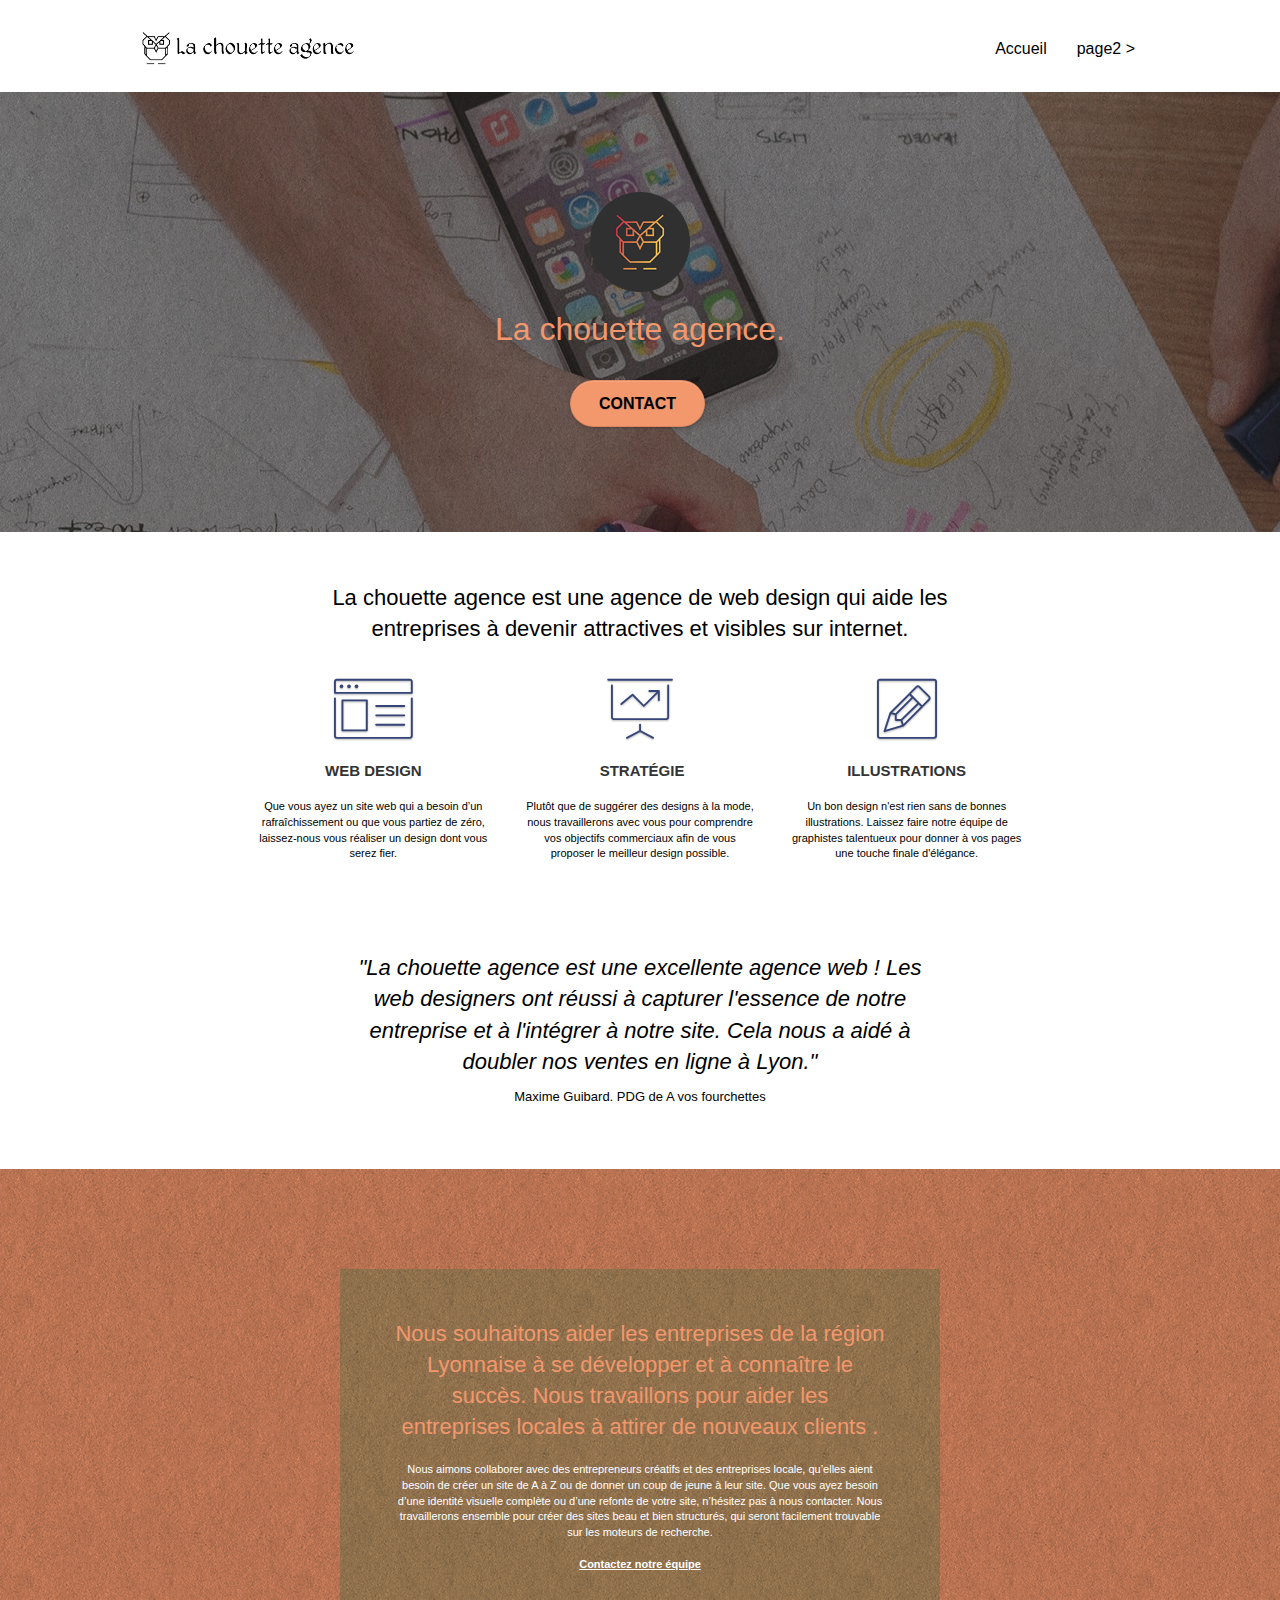
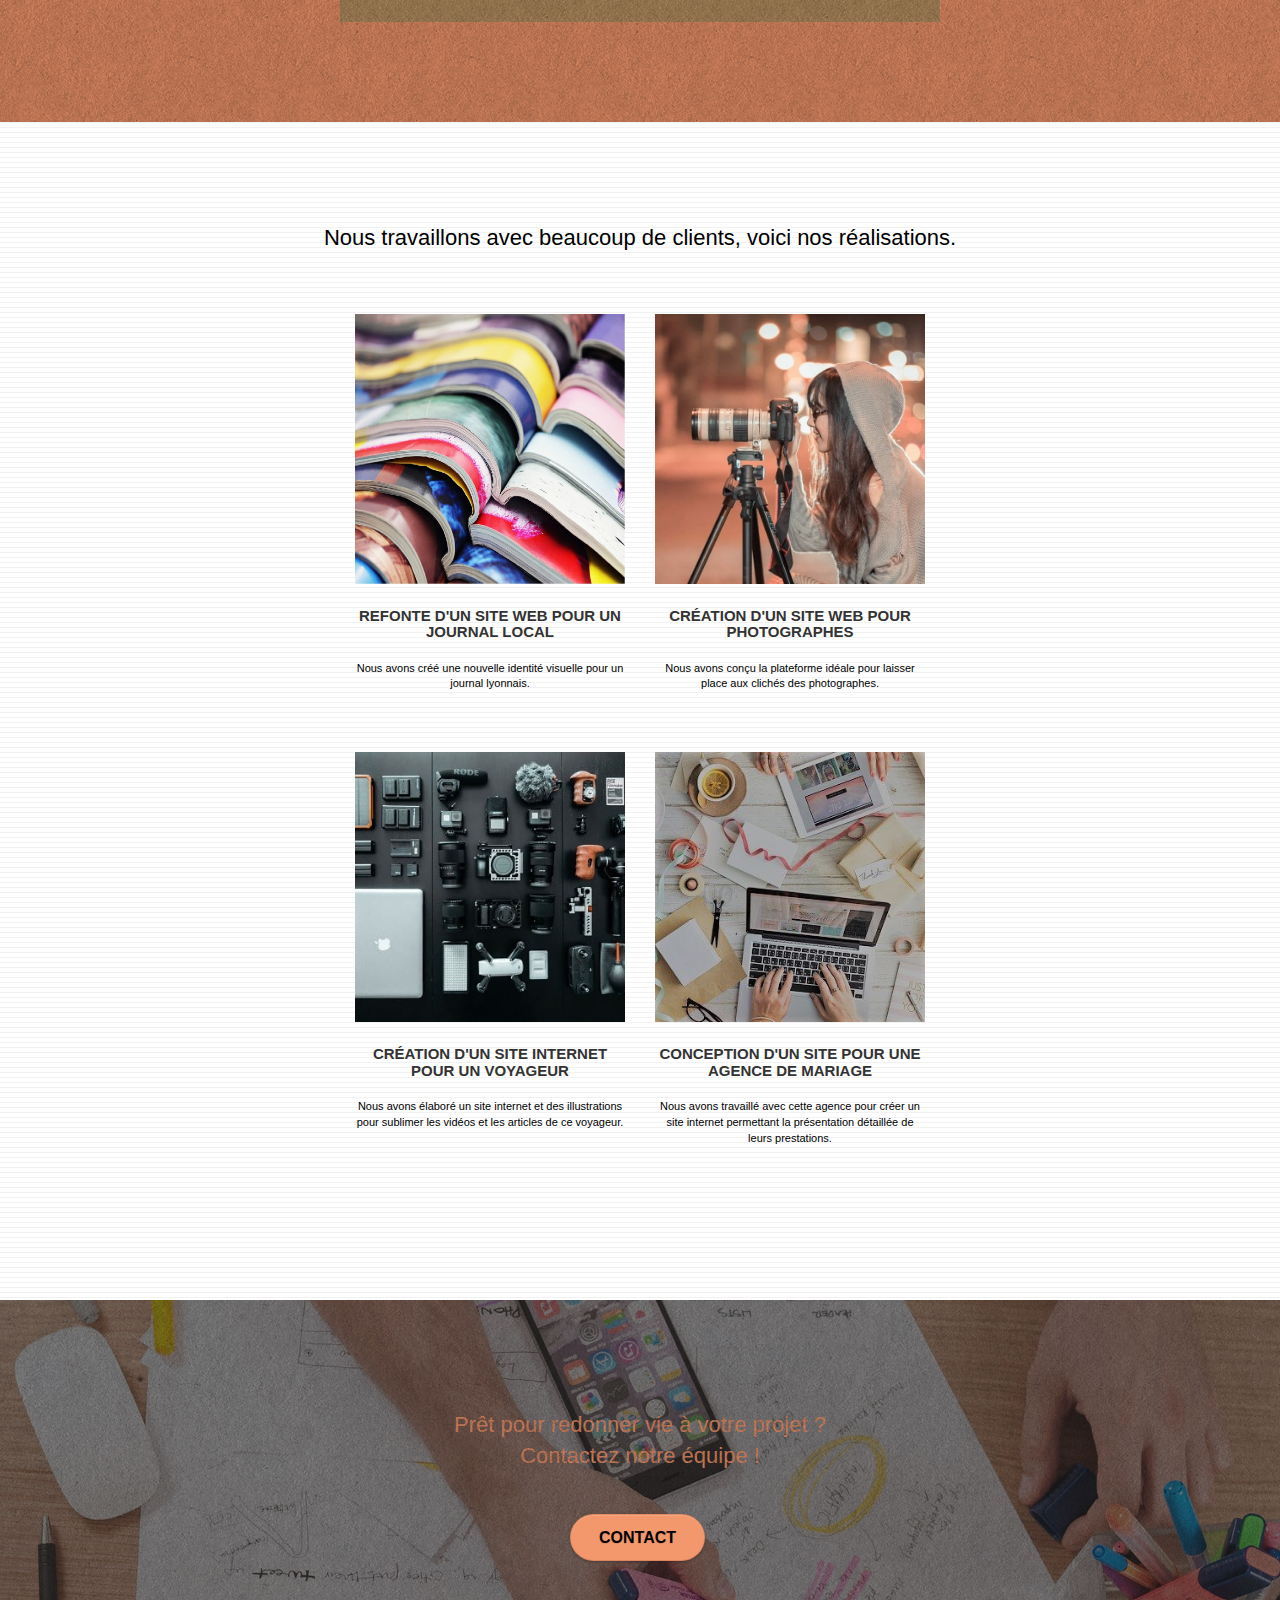
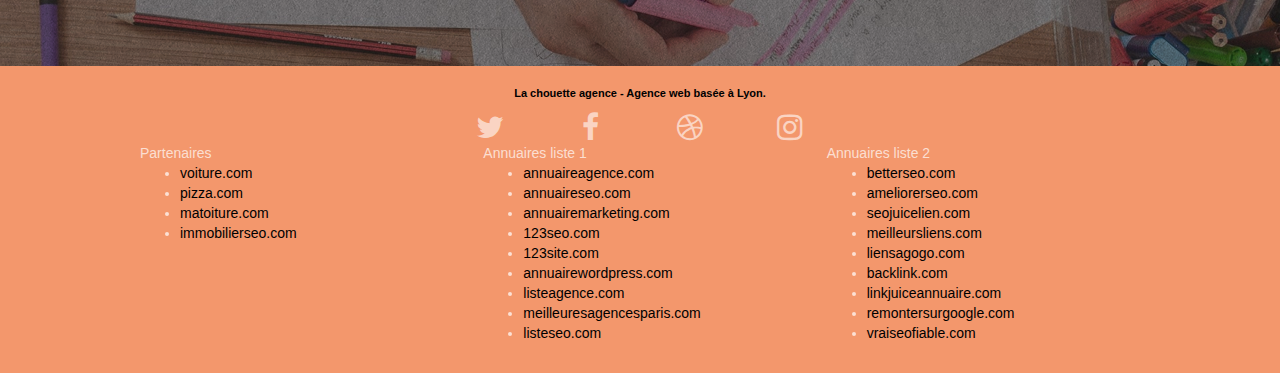
==== commit b4388f8f: "ajout de contraste sur les boutons contact et les liens du footer" ====
--- a/index.html
+++ b/index.html
@@ -21,6 +21,9 @@
 	<!--Ajout de La balise attribut hreflang-->
 	<link rel="alternate" hreflang="fr-fr" href="https://aylwen.github.io/GaelleGaret_4_13022021/" />
     
+    
+    <!--Ajout de La balise meta robots-->
+	<meta name="robots" content="all" />
     
     <!--Rajout de defer pour chargerle js sans bloquer le rendu HTML-->
 	<script src="./js/jquery-2.1.0.js" defer></script>
@@ -237,8 +240,8 @@
 	<div class="container bloc-sm">
 		<div class="row">
 			<div class="col-sm-12">
-				<p class="text-center white">
-					La chouette agence - Agence web basée à Lyon.<br>
+				<p class="text-center black">
+					<strong>La chouette agence - Agence web basée à Lyon.</strong><br>
 				</p>
 				<div class="row row-no-gutters social">
 					<div class="col-sm-3">
--- a/style.css
+++ b/style.css
@@ -328,6 +328,10 @@
     font-size: 16px;
 }
 
+.dbloc > li {
+    color: black;
+}
+
 .navbar-nav .open .dropdown-menu > li > a {
     text-align: inherit;
 }
@@ -651,7 +655,7 @@
 a {
     font-family: "helvetica";
     font-weight: 400;
-    color: #575757!important;
+    color: black!important;
 }
 
 .container {
@@ -780,7 +784,7 @@
 
 .btn-atomic-tangerine {
     background: #F3976C;
-    color: #FFFFFF!important;
+    color: black!important;
 }
 
 .btn-atomic-tangerine:hover {
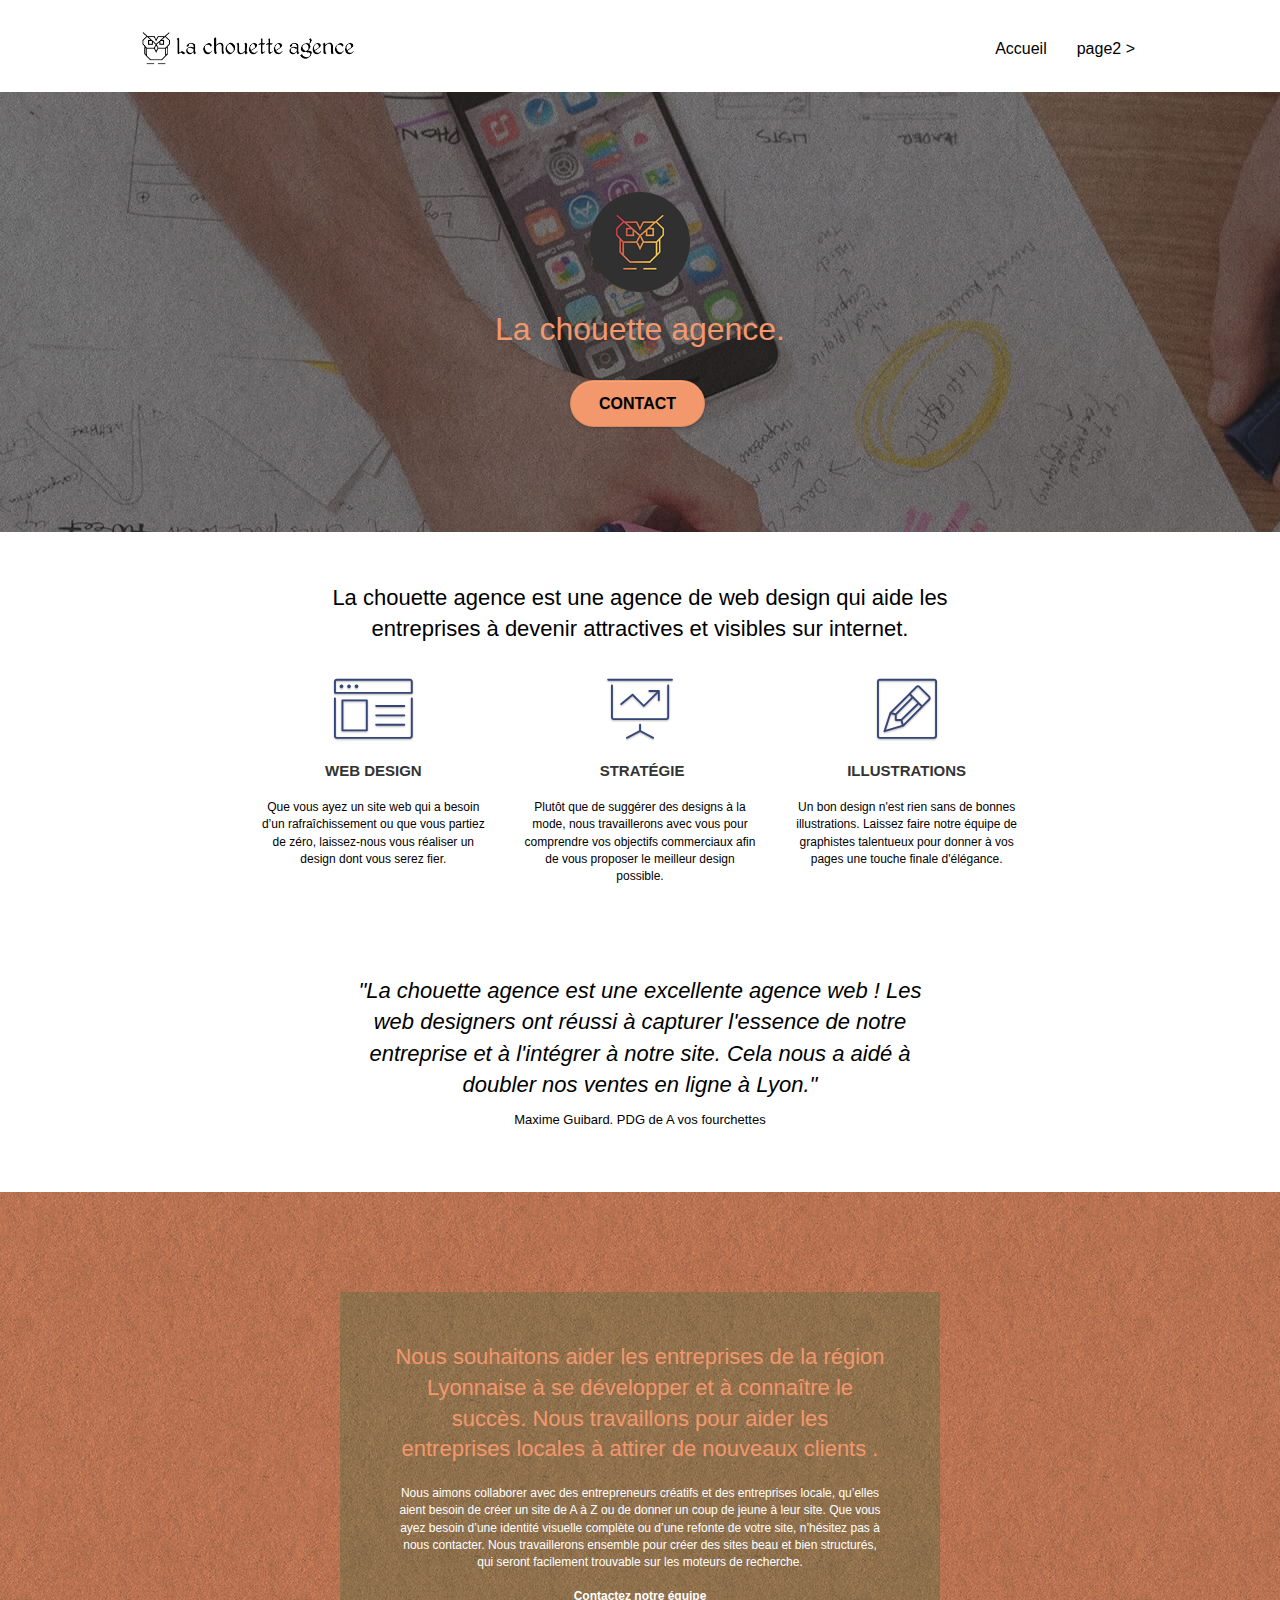
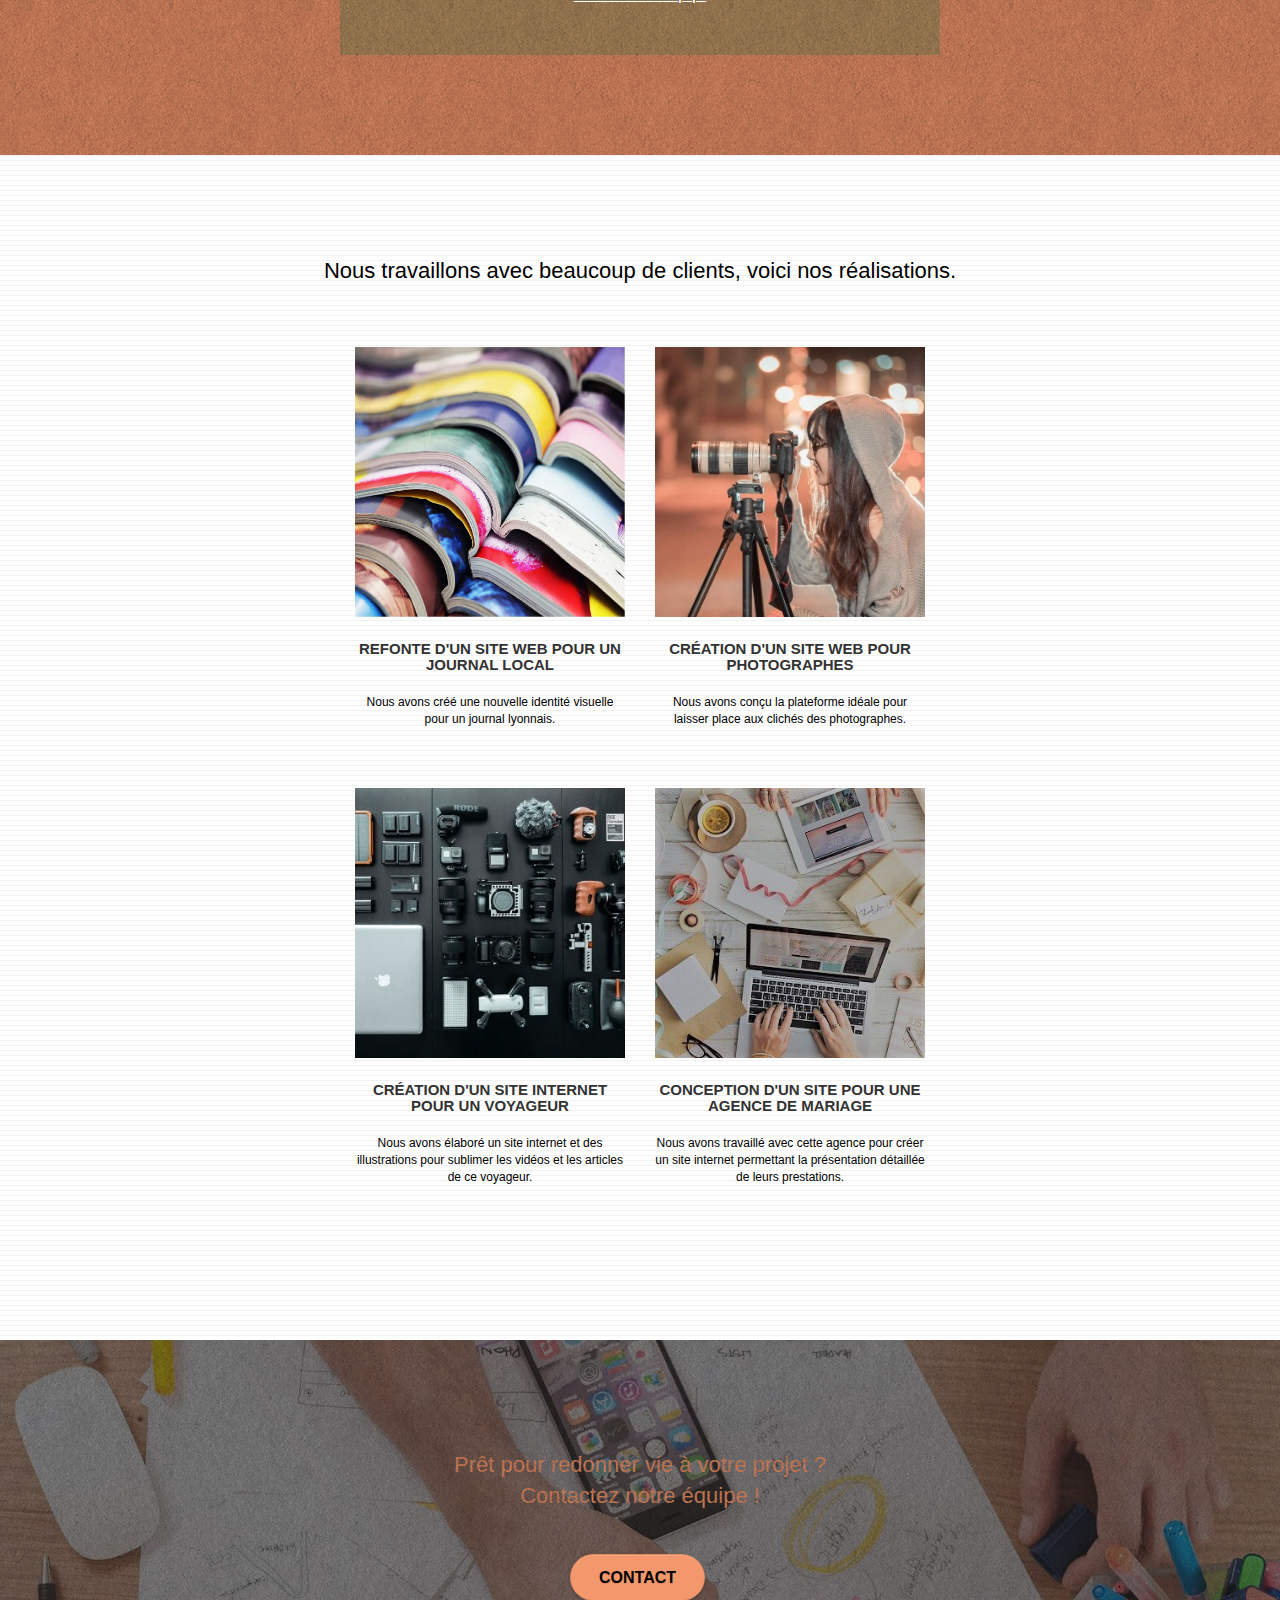
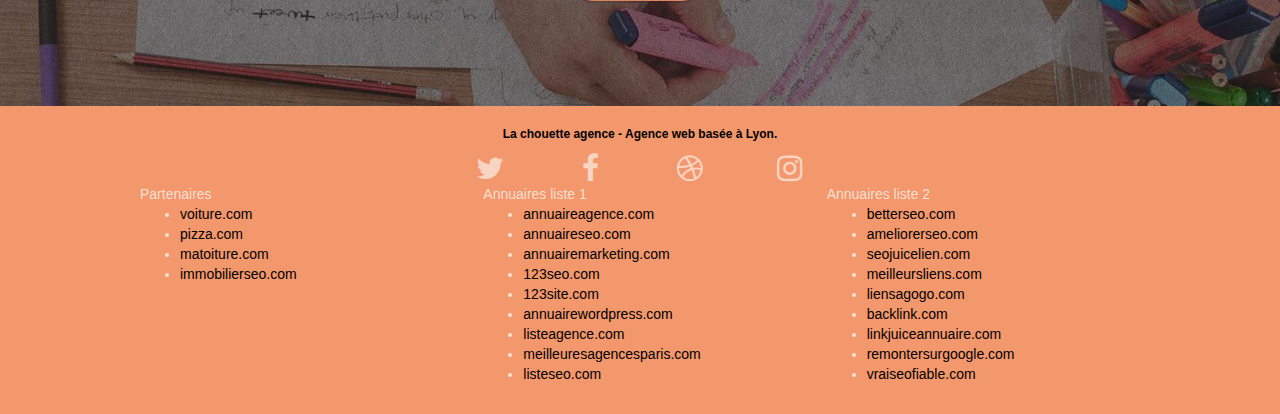
==== commit 5f845263: "defer css" ====
--- a/index.html
+++ b/index.html
@@ -13,10 +13,10 @@
     <meta name="viewport" content="width=device-width, initial-scale=1.0, viewport-fit=cover">
     <link rel="shortcut icon" type="image/png" href="favicon.jpg">
     
-	<link rel="stylesheet" type="text/css" href="./css/bootstrap-min.css">
-	<link rel="stylesheet" type="text/css" href="style.css">
-	<link rel="stylesheet" type="text/css" href="./css/font-awesome-min.css">
-	<link rel="stylesheet" type="text/css" href="./css/et-line-min.css">
+	<link rel="stylesheet" type="text/css" href="./css/bootstrap-min.css" defer>
+	<link rel="stylesheet" type="text/css" href="style.css" defer>
+	<link rel="stylesheet" type="text/css" href="./css/font-awesome-min.css" defer>
+	<link rel="stylesheet" type="text/css" href="./css/et-line-min.css" defer>
 	
 	<!--Ajout de La balise attribut hreflang-->
 	<link rel="alternate" hreflang="fr-fr" href="https://aylwen.github.io/GaelleGaret_4_13022021/" />
--- a/style.css
+++ b/style.css
@@ -681,7 +681,7 @@
 }
 
 p {
-    font-size: 11px;
+    font-size: 12px;
 }
 
 .tight-width-whitespace {
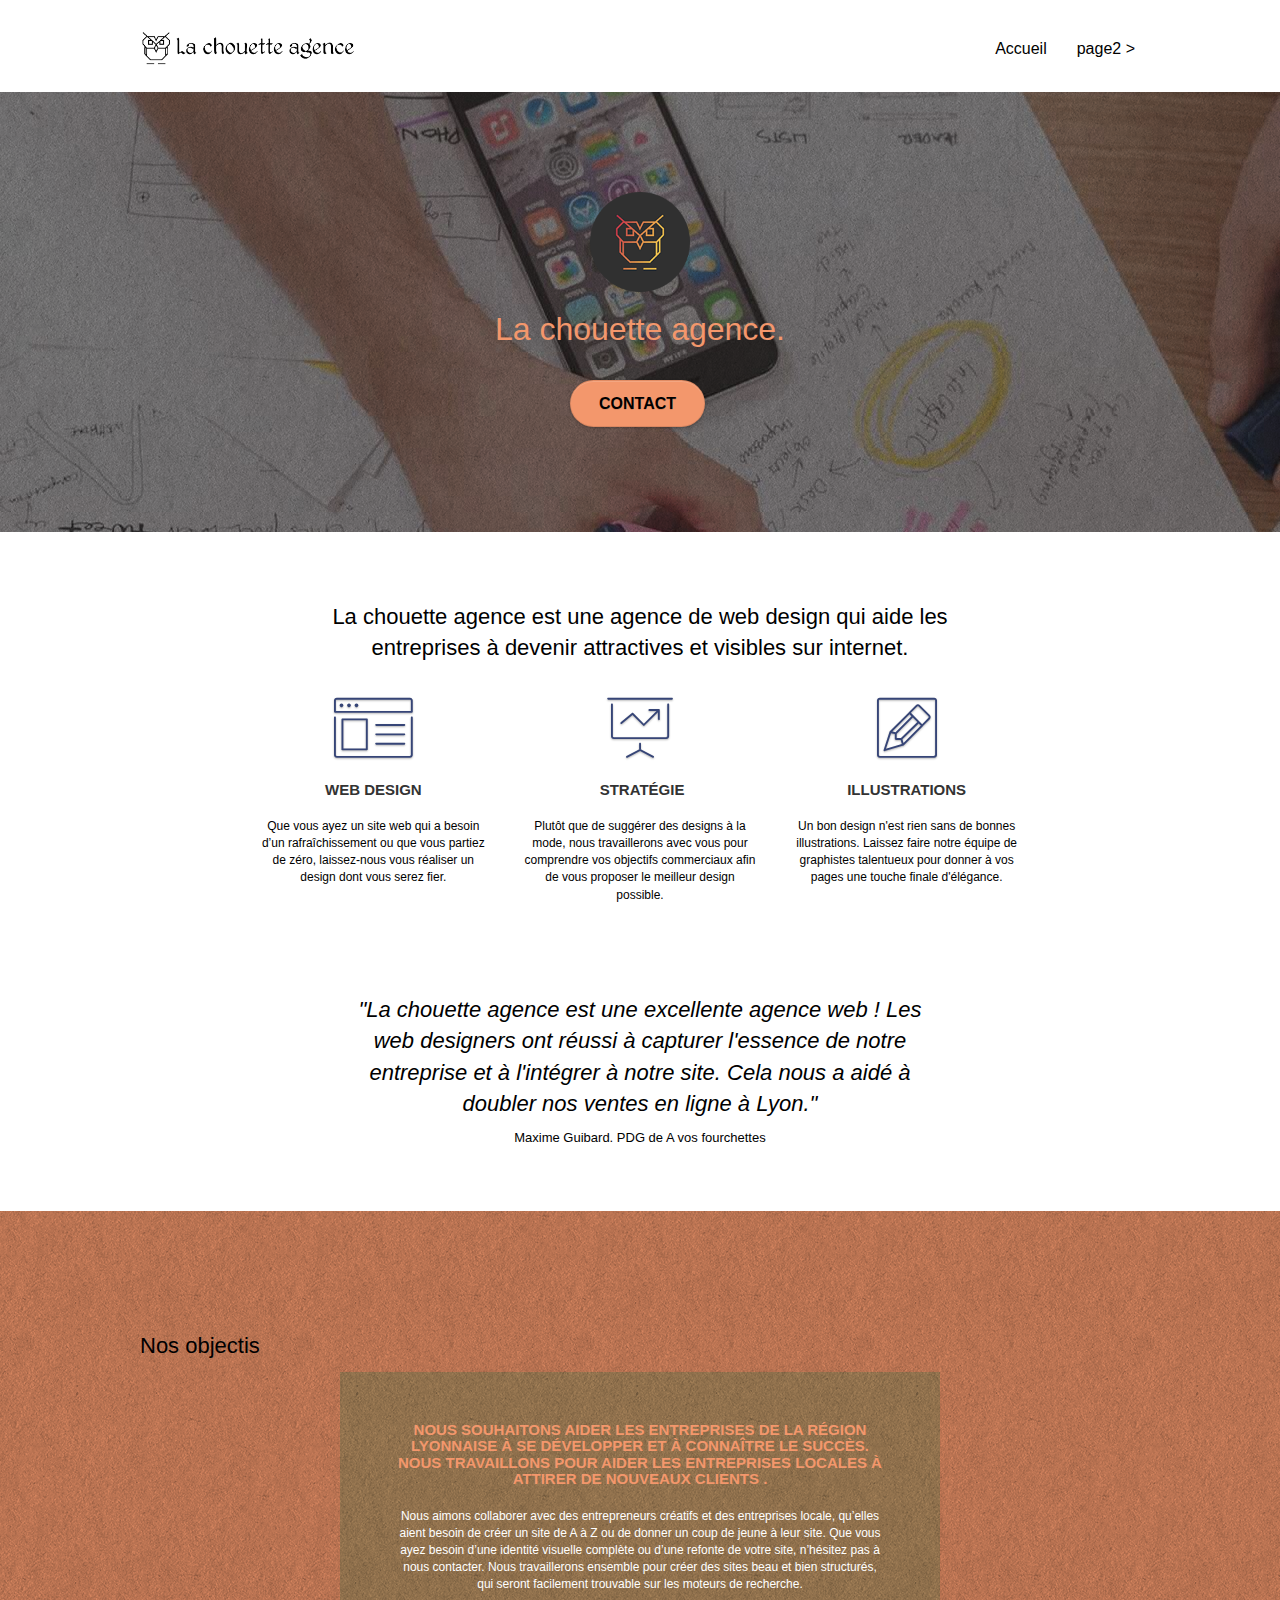
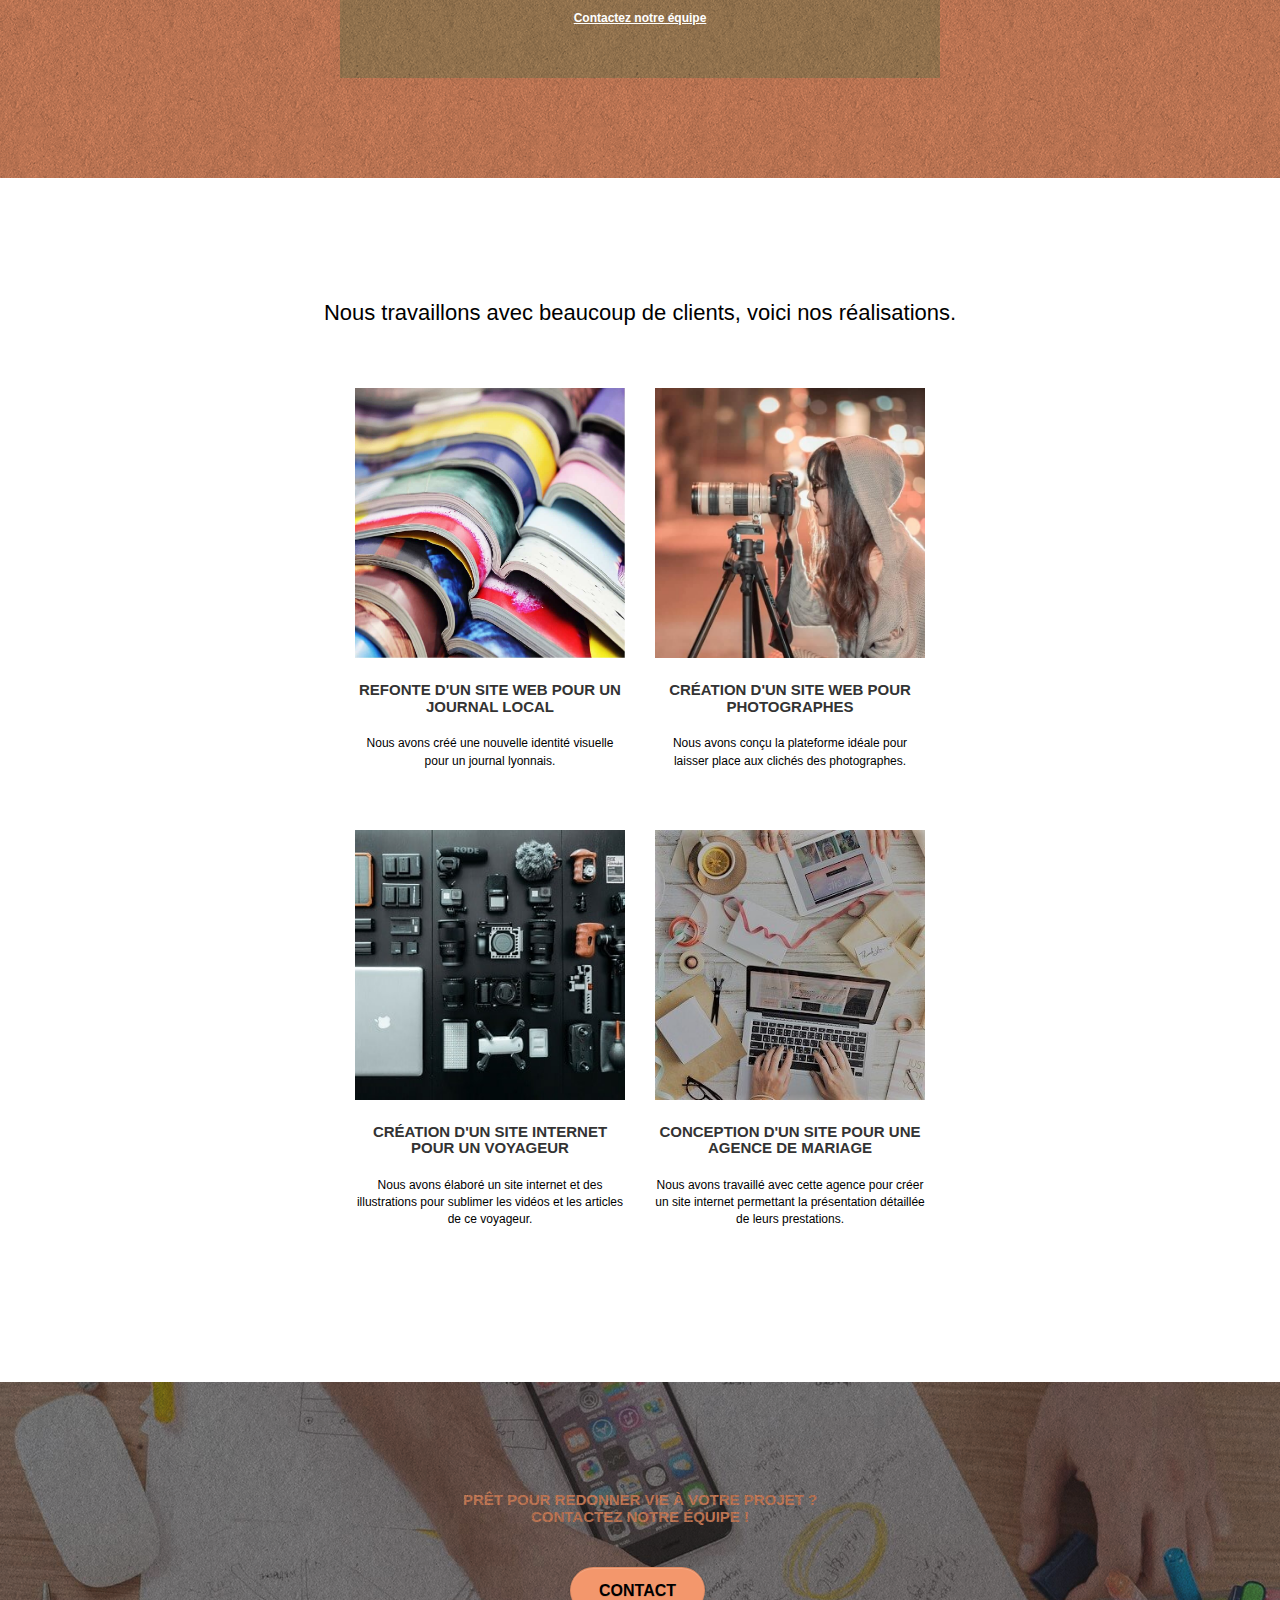
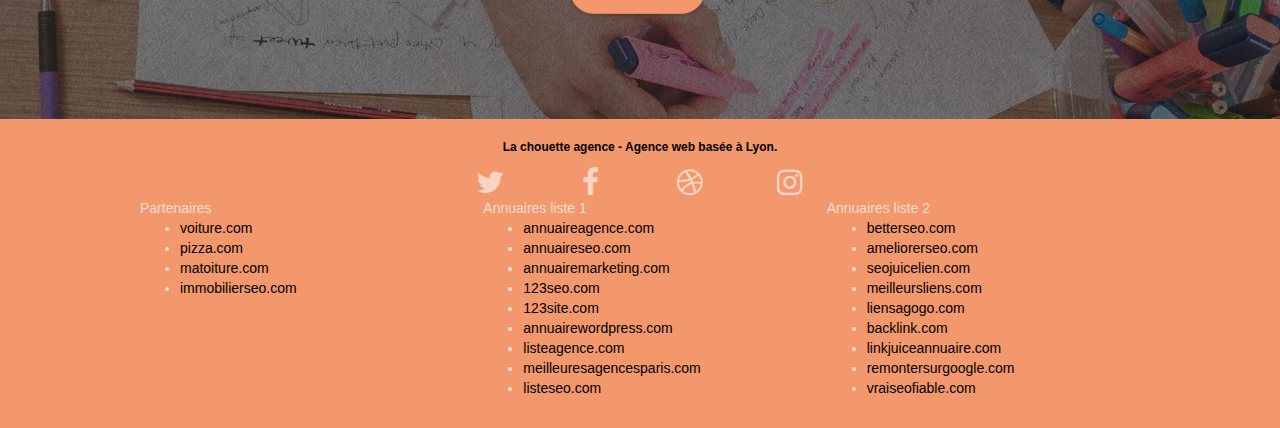
==== commit 20d870c1: "Update index.html" ====
--- a/index.html
+++ b/index.html
@@ -98,7 +98,7 @@
 		<div class="row">
 			<div class="col-sm-12 text-center">
 				<!--modification SEO <img alt="agence web, agence web paris, web design paris, stratégie web" src="img/title.png" /> -->
-                <p class="text-img1">La chouette agence est une agence de web design qui aide les entreprises à devenir attractives et visibles sur internet.</p>
+                <h2 class="text-img1">La chouette agence est une agence de web design qui aide les entreprises à devenir attractives et visibles sur internet.</h2>
 			</div>
 		</div>
 		<div class="row voffset-lg med-width-whitespace">
@@ -153,11 +153,12 @@
 <!-- bloc-3-what-i-do -->
 <div class="bloc tc-white bgc-atomic-tangerine bg-presentation d-bloc bloc-bg-texture texture-paper b-parallax" id="bloc-3-what-i-do">
 	<div class="container bloc-lg">
+		<h2>Nos objectis</h2>
 		<div class="row tight-width-whitespace black-background">
 			<div class="col-sm-12">
-				<h2 class="mg-md text-center tc-white">
+				<h3 class="mg-md text-center tc-white">
 					Nous souhaitons aider les entreprises de la région Lyonnaise à se développer et à connaître le succès. Nous travaillons pour aider les entreprises locales à attirer de nouveaux clients .<br>
-				</h2>
+				</h3>
 				<p class="text-center white">
 					Nous aimons collaborer avec des entrepreneurs créatifs et des entreprises locale, qu’elles aient besoin de créer un site de A à Z ou de donner un coup de jeune à leur site. Que vous ayez besoin d’une identité visuelle complète ou d’une refonte de votre site, n’hésitez pas à nous contacter. Nous travaillerons ensemble pour créer des sites beau et bien structurés, qui seront facilement trouvable sur les moteurs de recherche. <br><br><a class="ltc-white bold-link" href="page2.html">Contactez notre équipe</a><br>
 				</p>
@@ -168,12 +169,12 @@
 <!-- bloc-3-what-i-do END -->
 
 <!-- bloc-4-portfolio -->
-<div class="bloc bgc-white bg-lines-h2-bg bg-repeat l-bloc" id="bloc-4-portfolio">
+<div class="bloc bgc-white bg-lines-h3-bg bg-repeat l-bloc" id="bloc-4-portfolio">
 	<div class="container bloc-lg">
 		<div class="row">
 			<div class="col-sm-12 text-center">
 				<!-- modification SEO <img alt="agence web, agence web paris, web design paris, stratégie web" src="img/title2.png" /> -->
-				<p class="text-img3">Nous travaillons avec beaucoup de clients, voici nos réalisations.</p>
+				<h2 class="text-img3">Nous travaillons avec beaucoup de clients, voici nos réalisations.</h2>
 			</div>
 		</div>
 		<div class="row tight-width-whitespace portfolio-row">
@@ -224,9 +225,9 @@
 <div class="bloc bgc-dark-slate-blue bg-banniere d-bloc bloc-bg-texture texture-paper" id="bloc-5-cta">
 	<div class="container bloc-lg">
 		<div class="row">
-			<h2 class="mg-md text-center tc-white">
+			<h3 class="mg-md text-center tc-white">
 				Prêt pour redonner vie à votre projet ?<br>Contactez notre équipe !
-			</h2>
+			</h3>
 			<div class="col-sm-12 text-center">
 				<a href="page2.html" class="btn btn-atomic-tangerine btn-clean btn-rd btn-lg cta-hero">Contact</a>
 			</div>
--- a/style.css
+++ b/style.css
@@ -328,10 +328,6 @@
     font-size: 16px;
 }
 
-.dbloc > li {
-    color: black;
-}
-
 .navbar-nav .open .dropdown-menu > li > a {
     text-align: inherit;
 }
@@ -891,6 +887,9 @@
         padding-left: constant(safe-area-inset-left);
         padding-right: constant(safe-area-inset-right);
     }
+    .d-bloc li {
+    padding-bottom: 10px;
+}
 }
 
 @media (max-width: 767px) {
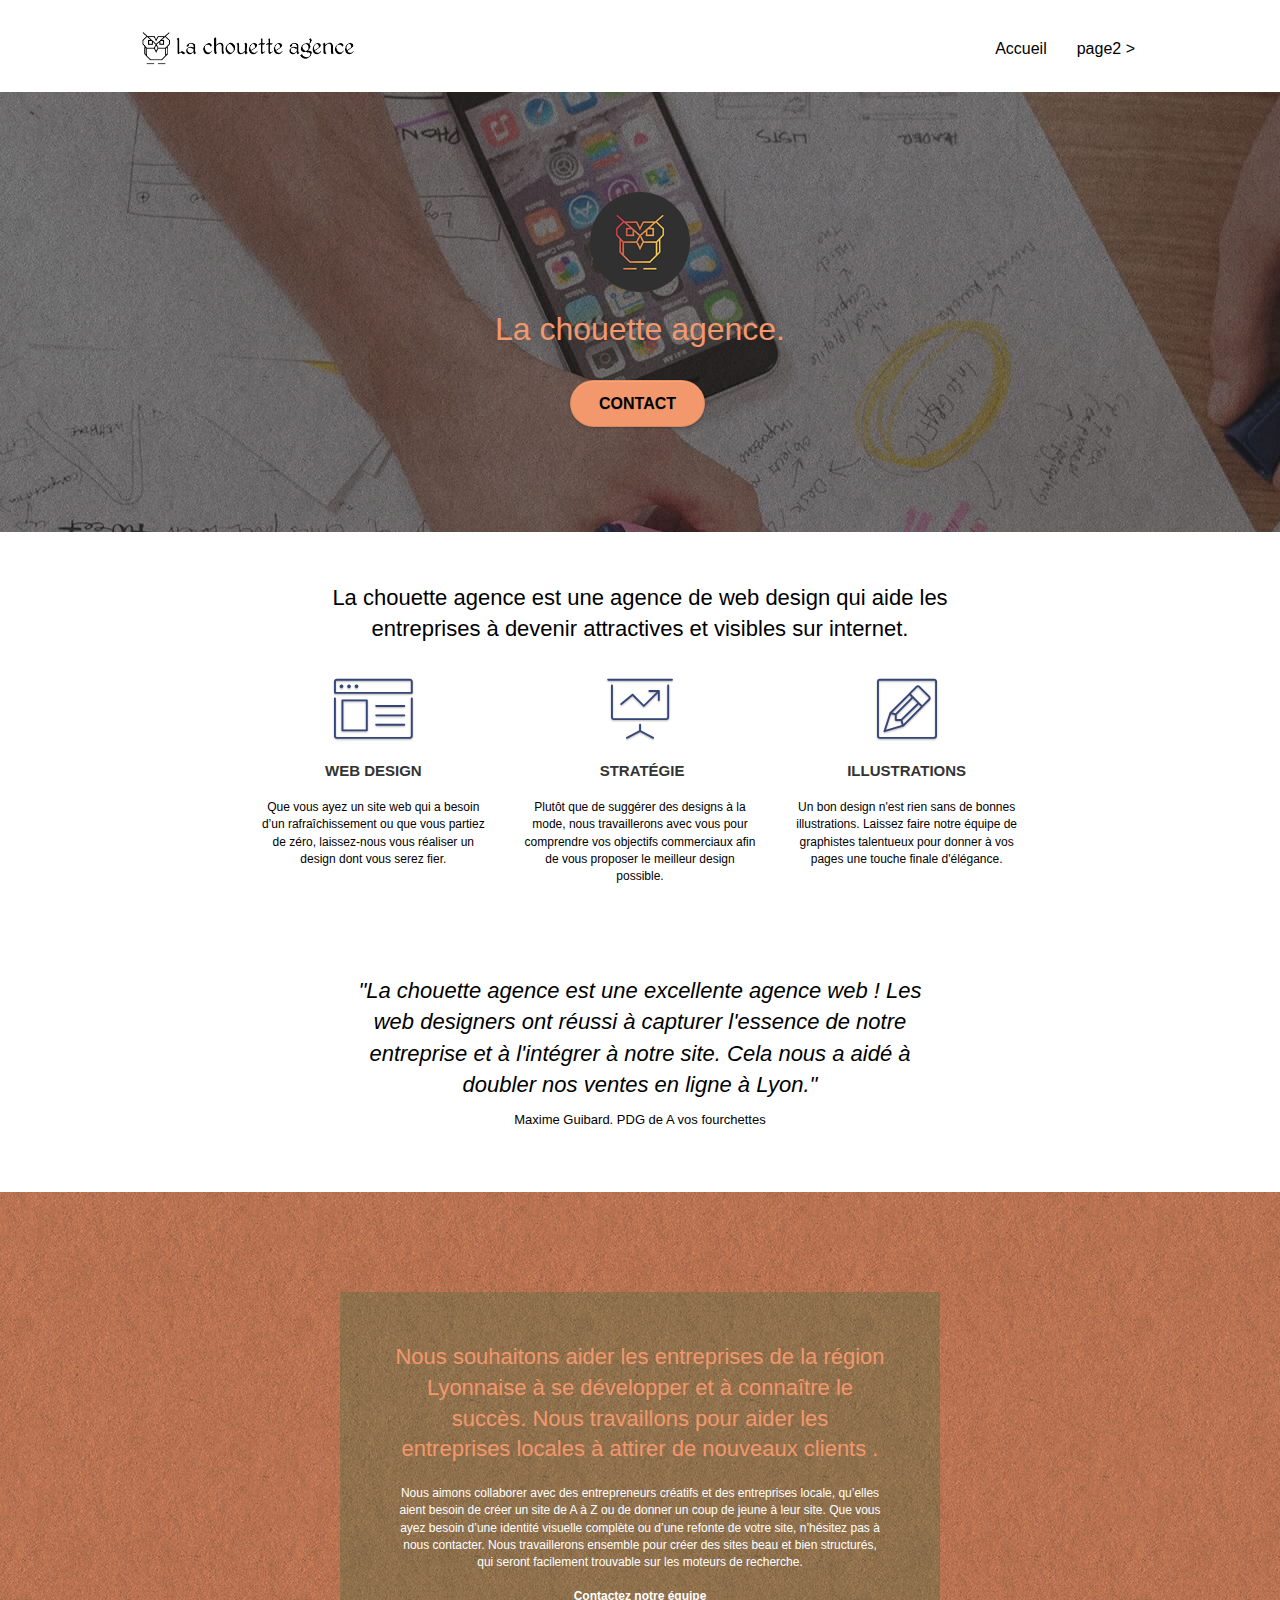
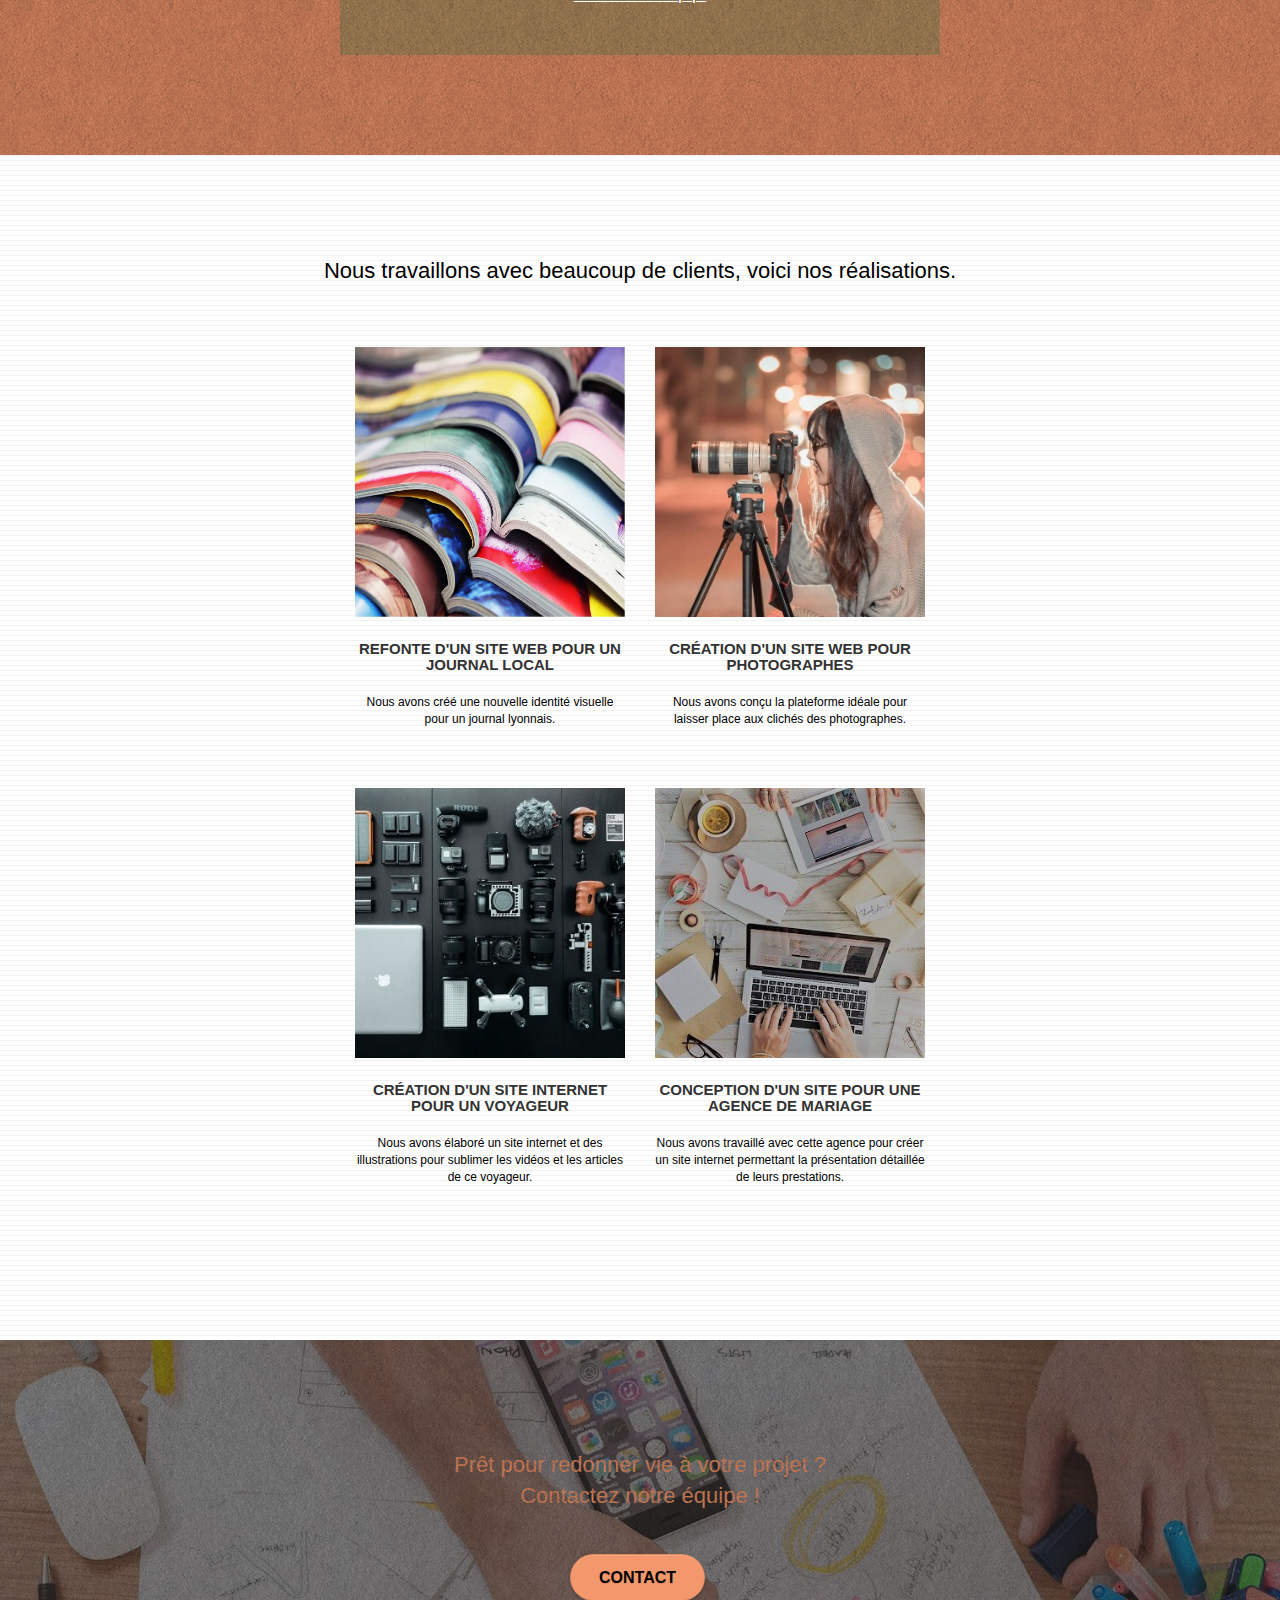
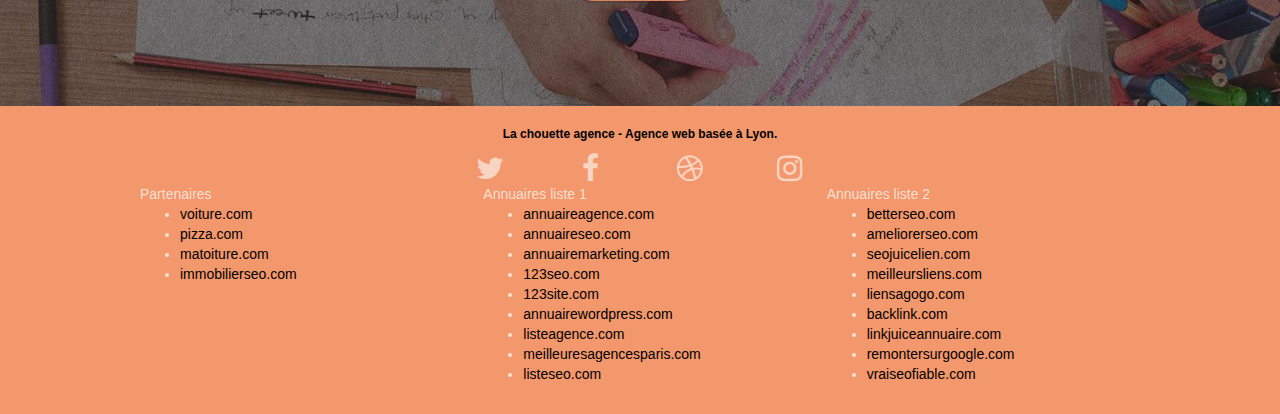
==== commit f1050599: "add reports and make some changes for w3c validation" ====
--- a/index.html
+++ b/index.html
@@ -13,10 +13,10 @@
     <meta name="viewport" content="width=device-width, initial-scale=1.0, viewport-fit=cover">
     <link rel="shortcut icon" type="image/png" href="favicon.jpg">
     
-	<link rel="stylesheet" type="text/css" href="./css/bootstrap-min.css" defer>
-	<link rel="stylesheet" type="text/css" href="style.css" defer>
-	<link rel="stylesheet" type="text/css" href="./css/font-awesome-min.css" defer>
-	<link rel="stylesheet" type="text/css" href="./css/et-line-min.css" defer>
+	<link rel="stylesheet" type="text/css" href="./css/bootstrap-min.css">
+	<link rel="stylesheet" type="text/css" href="style.css">
+	<link rel="stylesheet" type="text/css" href="./css/font-awesome-min.css">
+	<link rel="stylesheet" type="text/css" href="./css/et-line-min.css">
 	
 	<!--Ajout de La balise attribut hreflang-->
 	<link rel="alternate" hreflang="fr-fr" href="https://aylwen.github.io/GaelleGaret_4_13022021/" />
@@ -32,7 +32,7 @@
 	<script src="./js/jquery.touchSwipe.js" defer></script>
 	<script src="./js/gmaps.js" defer></script>
 
-    <title>.</title>
+
 
     
 <!-- Analytics -->
@@ -98,7 +98,7 @@
 		<div class="row">
 			<div class="col-sm-12 text-center">
 				<!--modification SEO <img alt="agence web, agence web paris, web design paris, stratégie web" src="img/title.png" /> -->
-                <h2 class="text-img1">La chouette agence est une agence de web design qui aide les entreprises à devenir attractives et visibles sur internet.</h2>
+                <p class="text-img1">La chouette agence est une agence de web design qui aide les entreprises à devenir attractives et visibles sur internet.</p>
 			</div>
 		</div>
 		<div class="row voffset-lg med-width-whitespace">
@@ -153,12 +153,11 @@
 <!-- bloc-3-what-i-do -->
 <div class="bloc tc-white bgc-atomic-tangerine bg-presentation d-bloc bloc-bg-texture texture-paper b-parallax" id="bloc-3-what-i-do">
 	<div class="container bloc-lg">
-		<h2>Nos objectis</h2>
 		<div class="row tight-width-whitespace black-background">
 			<div class="col-sm-12">
-				<h3 class="mg-md text-center tc-white">
+				<h2 class="mg-md text-center tc-white">
 					Nous souhaitons aider les entreprises de la région Lyonnaise à se développer et à connaître le succès. Nous travaillons pour aider les entreprises locales à attirer de nouveaux clients .<br>
-				</h3>
+				</h2>
 				<p class="text-center white">
 					Nous aimons collaborer avec des entrepreneurs créatifs et des entreprises locale, qu’elles aient besoin de créer un site de A à Z ou de donner un coup de jeune à leur site. Que vous ayez besoin d’une identité visuelle complète ou d’une refonte de votre site, n’hésitez pas à nous contacter. Nous travaillerons ensemble pour créer des sites beau et bien structurés, qui seront facilement trouvable sur les moteurs de recherche. <br><br><a class="ltc-white bold-link" href="page2.html">Contactez notre équipe</a><br>
 				</p>
@@ -169,12 +168,12 @@
 <!-- bloc-3-what-i-do END -->
 
 <!-- bloc-4-portfolio -->
-<div class="bloc bgc-white bg-lines-h3-bg bg-repeat l-bloc" id="bloc-4-portfolio">
+<div class="bloc bgc-white bg-lines-h2-bg bg-repeat l-bloc" id="bloc-4-portfolio">
 	<div class="container bloc-lg">
 		<div class="row">
 			<div class="col-sm-12 text-center">
 				<!-- modification SEO <img alt="agence web, agence web paris, web design paris, stratégie web" src="img/title2.png" /> -->
-				<h2 class="text-img3">Nous travaillons avec beaucoup de clients, voici nos réalisations.</h2>
+				<p class="text-img3">Nous travaillons avec beaucoup de clients, voici nos réalisations.</p>
 			</div>
 		</div>
 		<div class="row tight-width-whitespace portfolio-row">
@@ -225,9 +224,9 @@
 <div class="bloc bgc-dark-slate-blue bg-banniere d-bloc bloc-bg-texture texture-paper" id="bloc-5-cta">
 	<div class="container bloc-lg">
 		<div class="row">
-			<h3 class="mg-md text-center tc-white">
+			<h2 class="mg-md text-center tc-white">
 				Prêt pour redonner vie à votre projet ?<br>Contactez notre équipe !
-			</h3>
+			</h2>
 			<div class="col-sm-12 text-center">
 				<a href="page2.html" class="btn btn-atomic-tangerine btn-clean btn-rd btn-lg cta-hero">Contact</a>
 			</div>
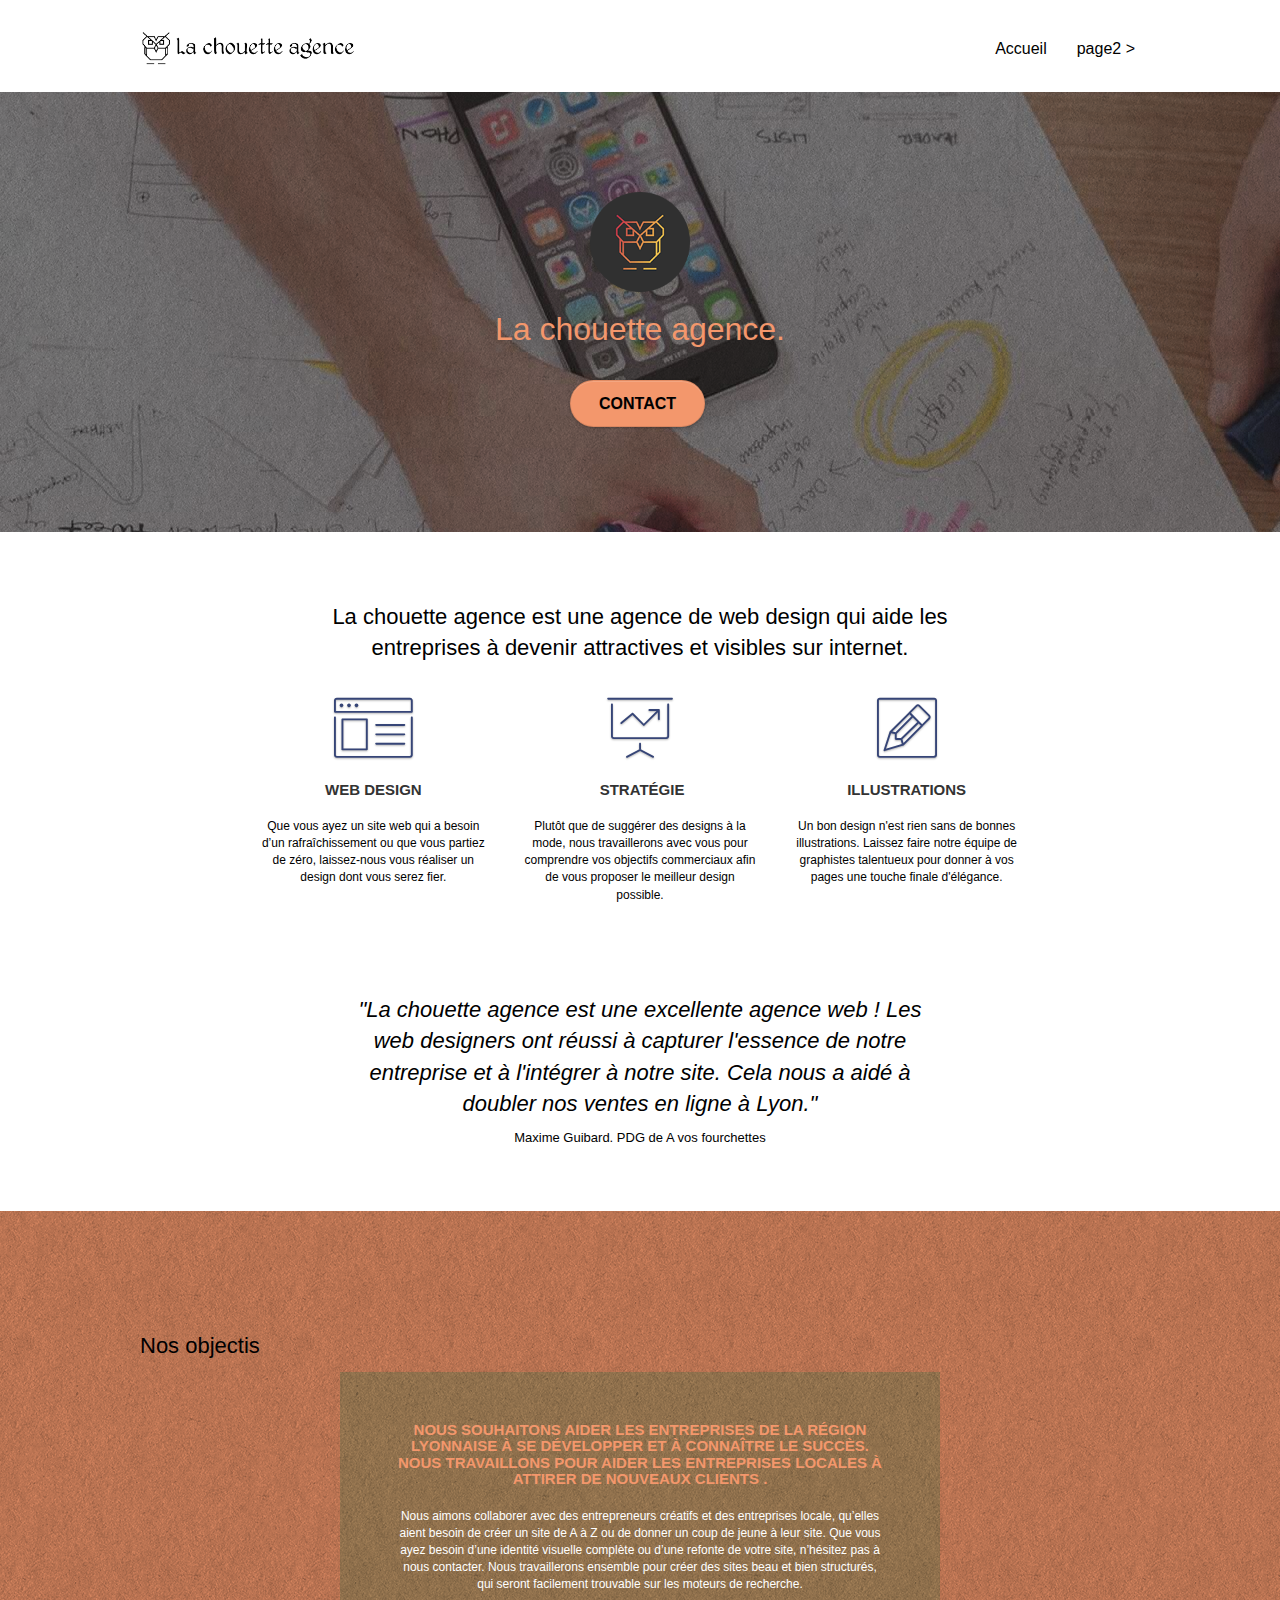
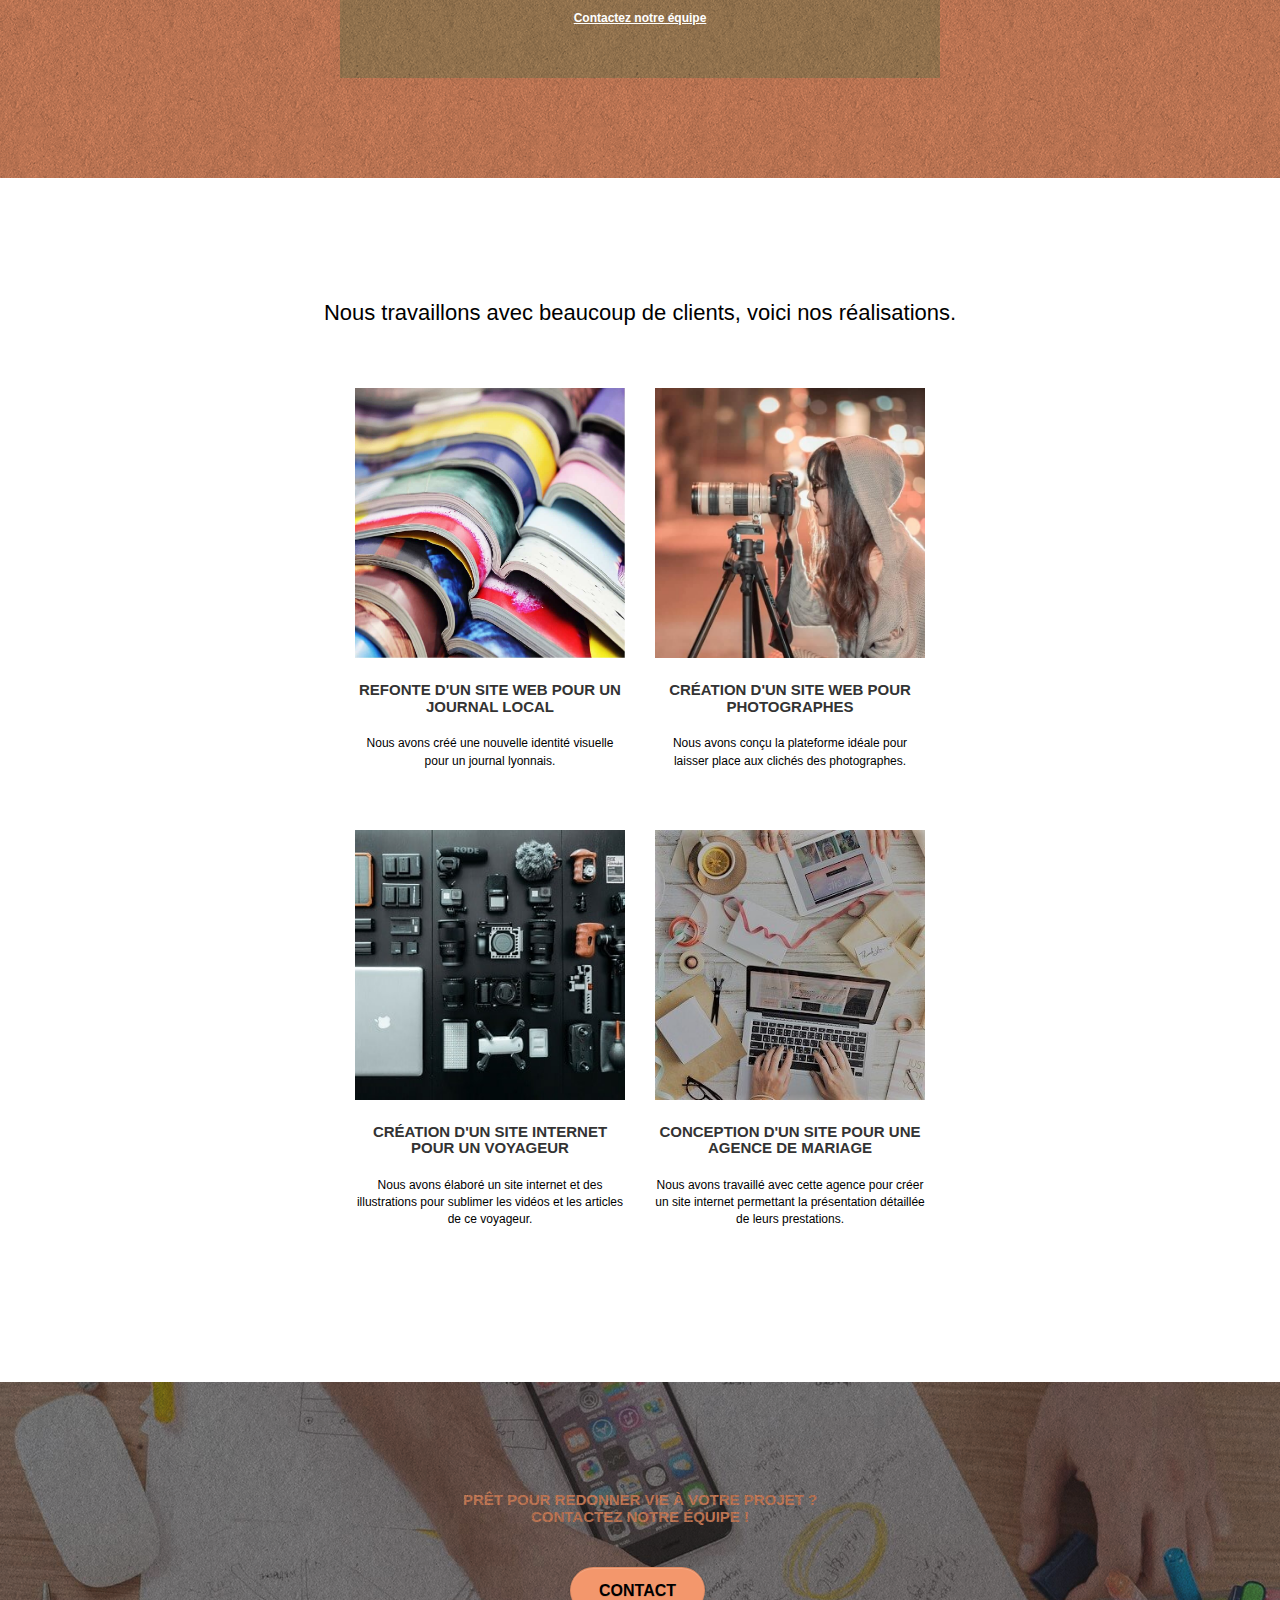
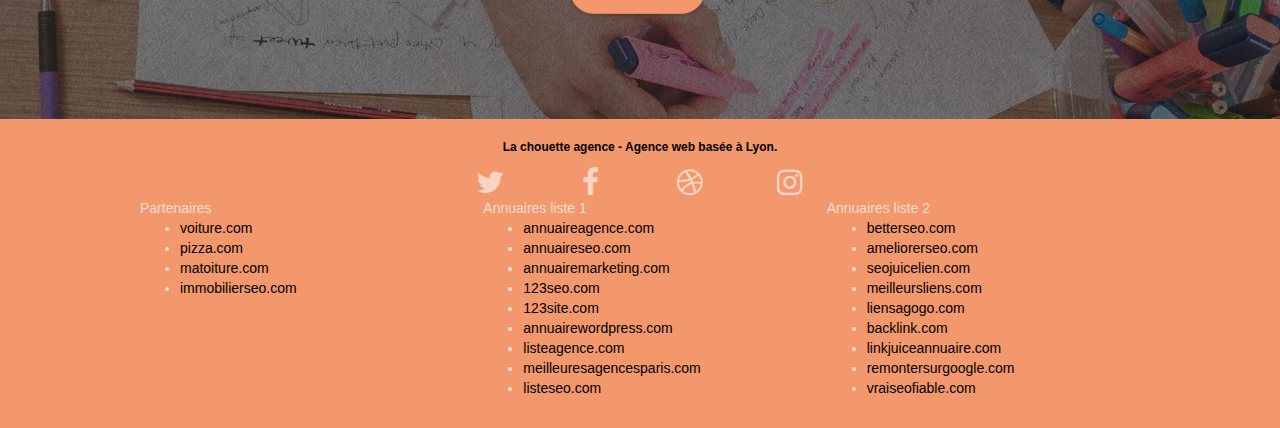
==== commit aaef2fc6: "Merge branch 'improvements' of https://github.com/aylwen/GaelleGaret_4_13022021 into improvements" ====
--- a/index.html
+++ b/index.html
@@ -98,7 +98,7 @@
 		<div class="row">
 			<div class="col-sm-12 text-center">
 				<!--modification SEO <img alt="agence web, agence web paris, web design paris, stratégie web" src="img/title.png" /> -->
-                <p class="text-img1">La chouette agence est une agence de web design qui aide les entreprises à devenir attractives et visibles sur internet.</p>
+                <h2 class="text-img1">La chouette agence est une agence de web design qui aide les entreprises à devenir attractives et visibles sur internet.</h2>
 			</div>
 		</div>
 		<div class="row voffset-lg med-width-whitespace">
@@ -153,11 +153,12 @@
 <!-- bloc-3-what-i-do -->
 <div class="bloc tc-white bgc-atomic-tangerine bg-presentation d-bloc bloc-bg-texture texture-paper b-parallax" id="bloc-3-what-i-do">
 	<div class="container bloc-lg">
+		<h2>Nos objectis</h2>
 		<div class="row tight-width-whitespace black-background">
 			<div class="col-sm-12">
-				<h2 class="mg-md text-center tc-white">
+				<h3 class="mg-md text-center tc-white">
 					Nous souhaitons aider les entreprises de la région Lyonnaise à se développer et à connaître le succès. Nous travaillons pour aider les entreprises locales à attirer de nouveaux clients .<br>
-				</h2>
+				</h3>
 				<p class="text-center white">
 					Nous aimons collaborer avec des entrepreneurs créatifs et des entreprises locale, qu’elles aient besoin de créer un site de A à Z ou de donner un coup de jeune à leur site. Que vous ayez besoin d’une identité visuelle complète ou d’une refonte de votre site, n’hésitez pas à nous contacter. Nous travaillerons ensemble pour créer des sites beau et bien structurés, qui seront facilement trouvable sur les moteurs de recherche. <br><br><a class="ltc-white bold-link" href="page2.html">Contactez notre équipe</a><br>
 				</p>
@@ -168,12 +169,12 @@
 <!-- bloc-3-what-i-do END -->
 
 <!-- bloc-4-portfolio -->
-<div class="bloc bgc-white bg-lines-h2-bg bg-repeat l-bloc" id="bloc-4-portfolio">
+<div class="bloc bgc-white bg-lines-h3-bg bg-repeat l-bloc" id="bloc-4-portfolio">
 	<div class="container bloc-lg">
 		<div class="row">
 			<div class="col-sm-12 text-center">
 				<!-- modification SEO <img alt="agence web, agence web paris, web design paris, stratégie web" src="img/title2.png" /> -->
-				<p class="text-img3">Nous travaillons avec beaucoup de clients, voici nos réalisations.</p>
+				<h2 class="text-img3">Nous travaillons avec beaucoup de clients, voici nos réalisations.</h2>
 			</div>
 		</div>
 		<div class="row tight-width-whitespace portfolio-row">
@@ -224,9 +225,9 @@
 <div class="bloc bgc-dark-slate-blue bg-banniere d-bloc bloc-bg-texture texture-paper" id="bloc-5-cta">
 	<div class="container bloc-lg">
 		<div class="row">
-			<h2 class="mg-md text-center tc-white">
+			<h3 class="mg-md text-center tc-white">
 				Prêt pour redonner vie à votre projet ?<br>Contactez notre équipe !
-			</h2>
+			</h3>
 			<div class="col-sm-12 text-center">
 				<a href="page2.html" class="btn btn-atomic-tangerine btn-clean btn-rd btn-lg cta-hero">Contact</a>
 			</div>
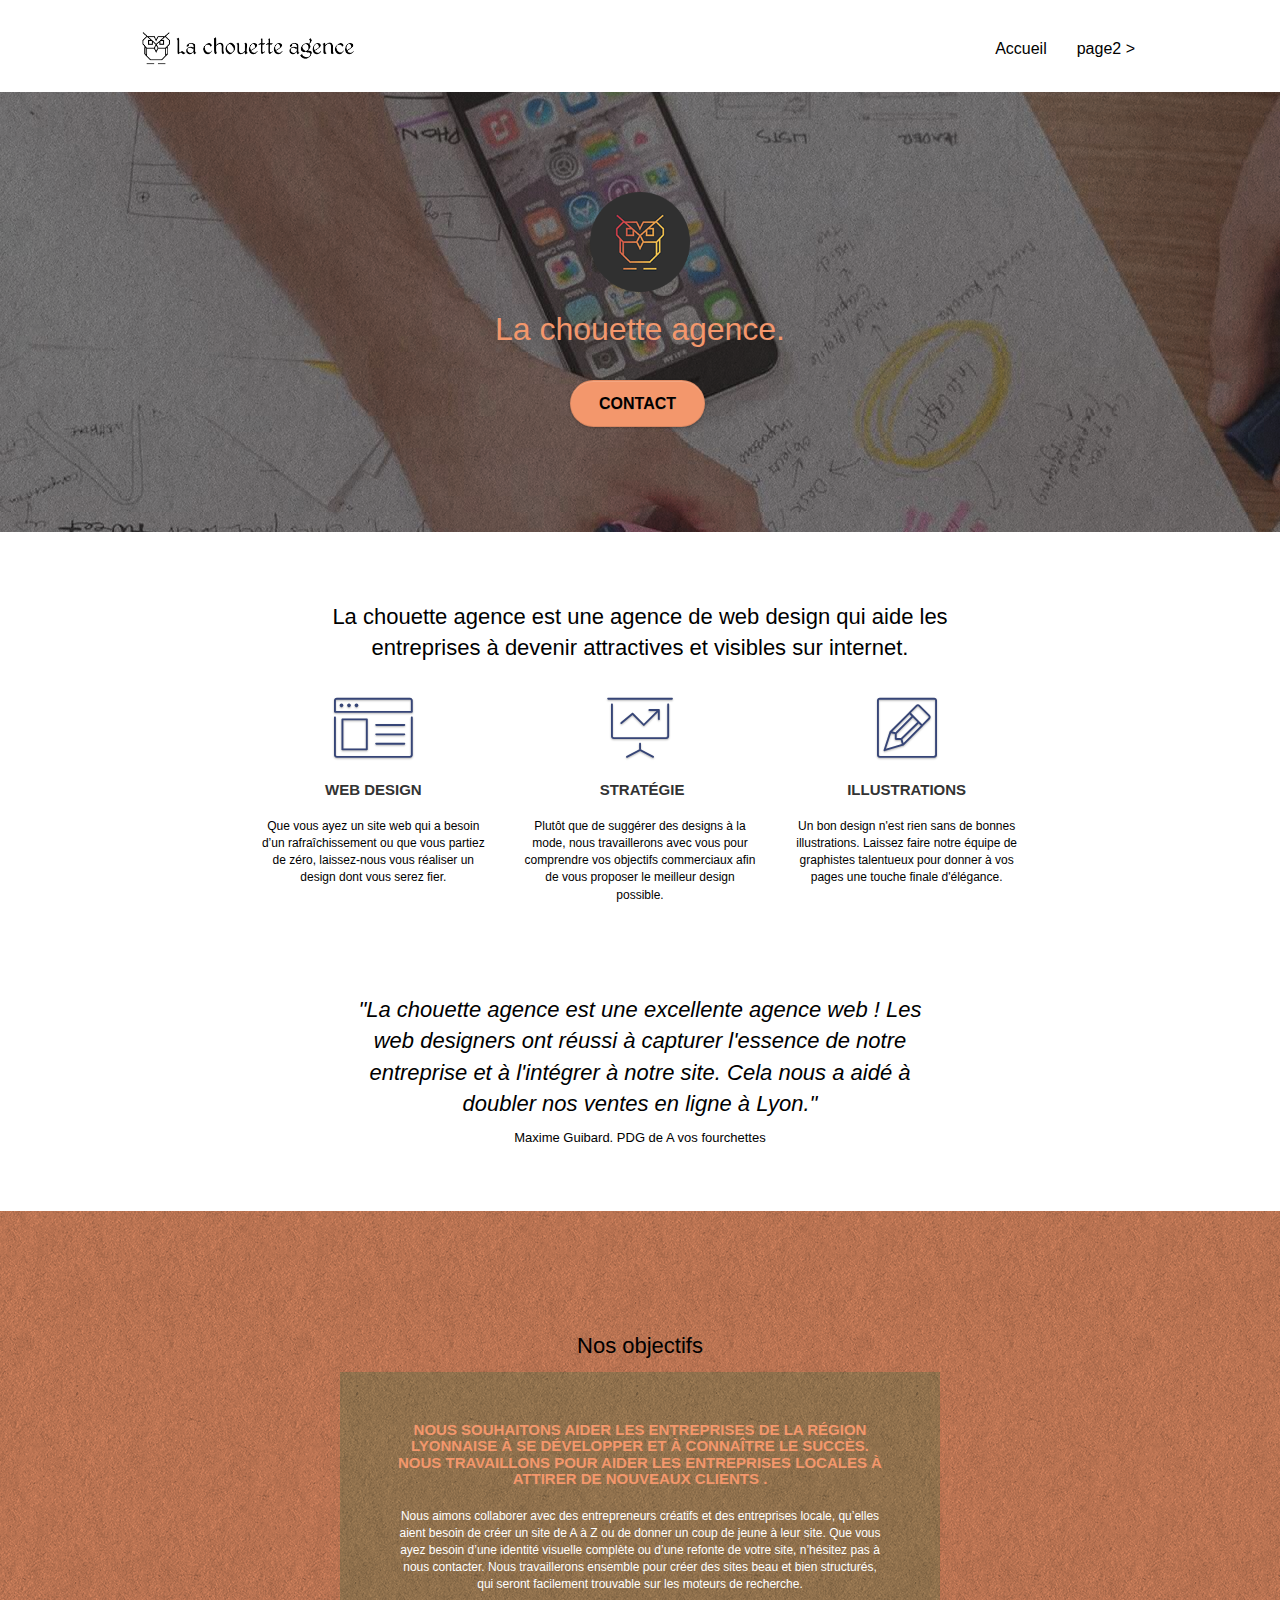
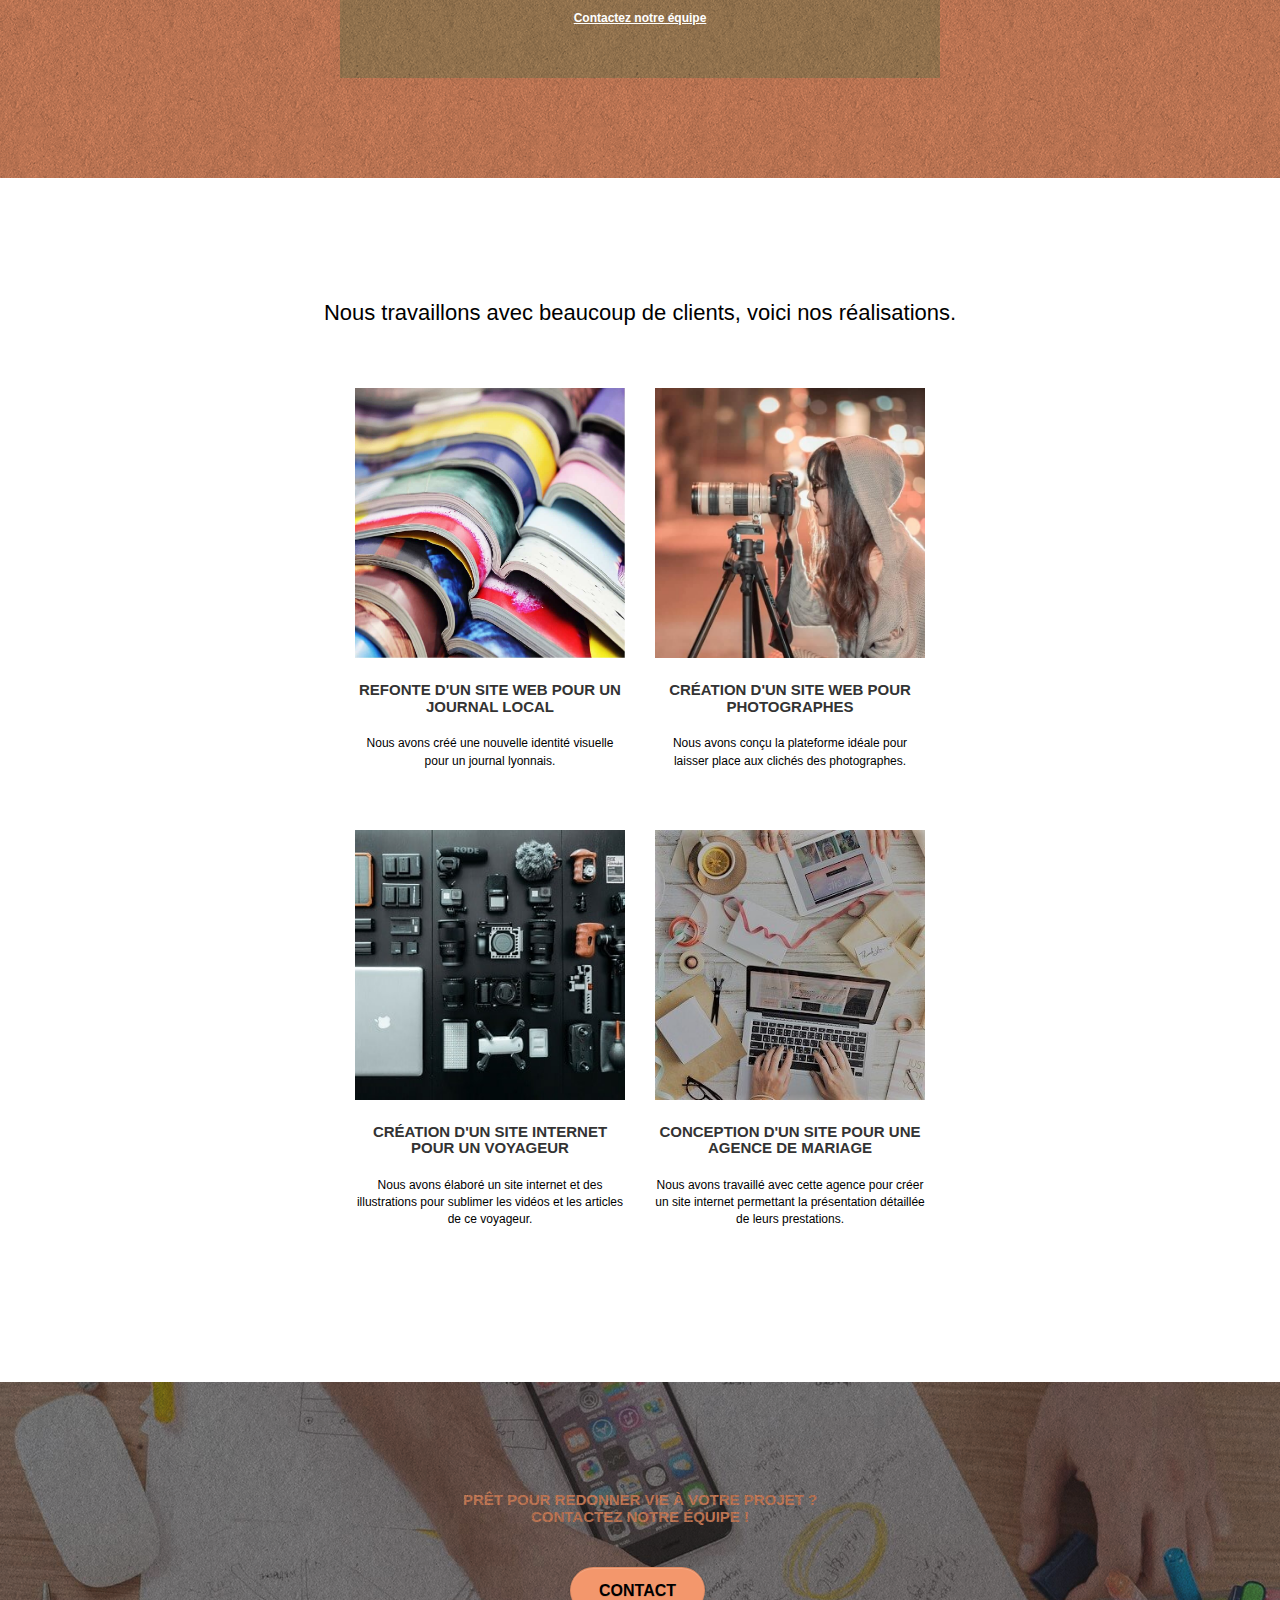
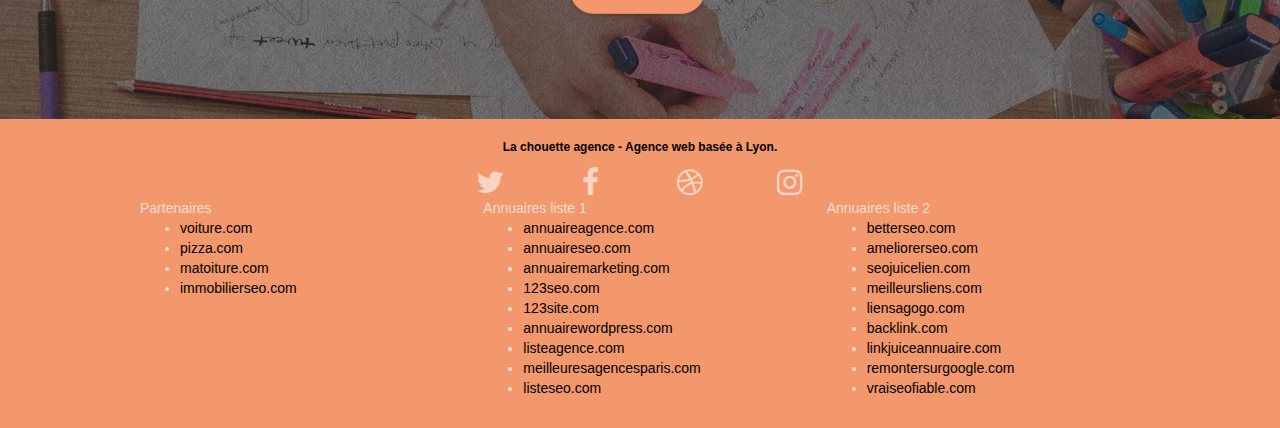
==== commit df2d9f0d: "Update index.html" ====
--- a/index.html
+++ b/index.html
@@ -153,7 +153,7 @@
 <!-- bloc-3-what-i-do -->
 <div class="bloc tc-white bgc-atomic-tangerine bg-presentation d-bloc bloc-bg-texture texture-paper b-parallax" id="bloc-3-what-i-do">
 	<div class="container bloc-lg">
-		<h2>Nos objectis</h2>
+		<h2 class="text-center">Nos objectifs</h2>
 		<div class="row tight-width-whitespace black-background">
 			<div class="col-sm-12">
 				<h3 class="mg-md text-center tc-white">
